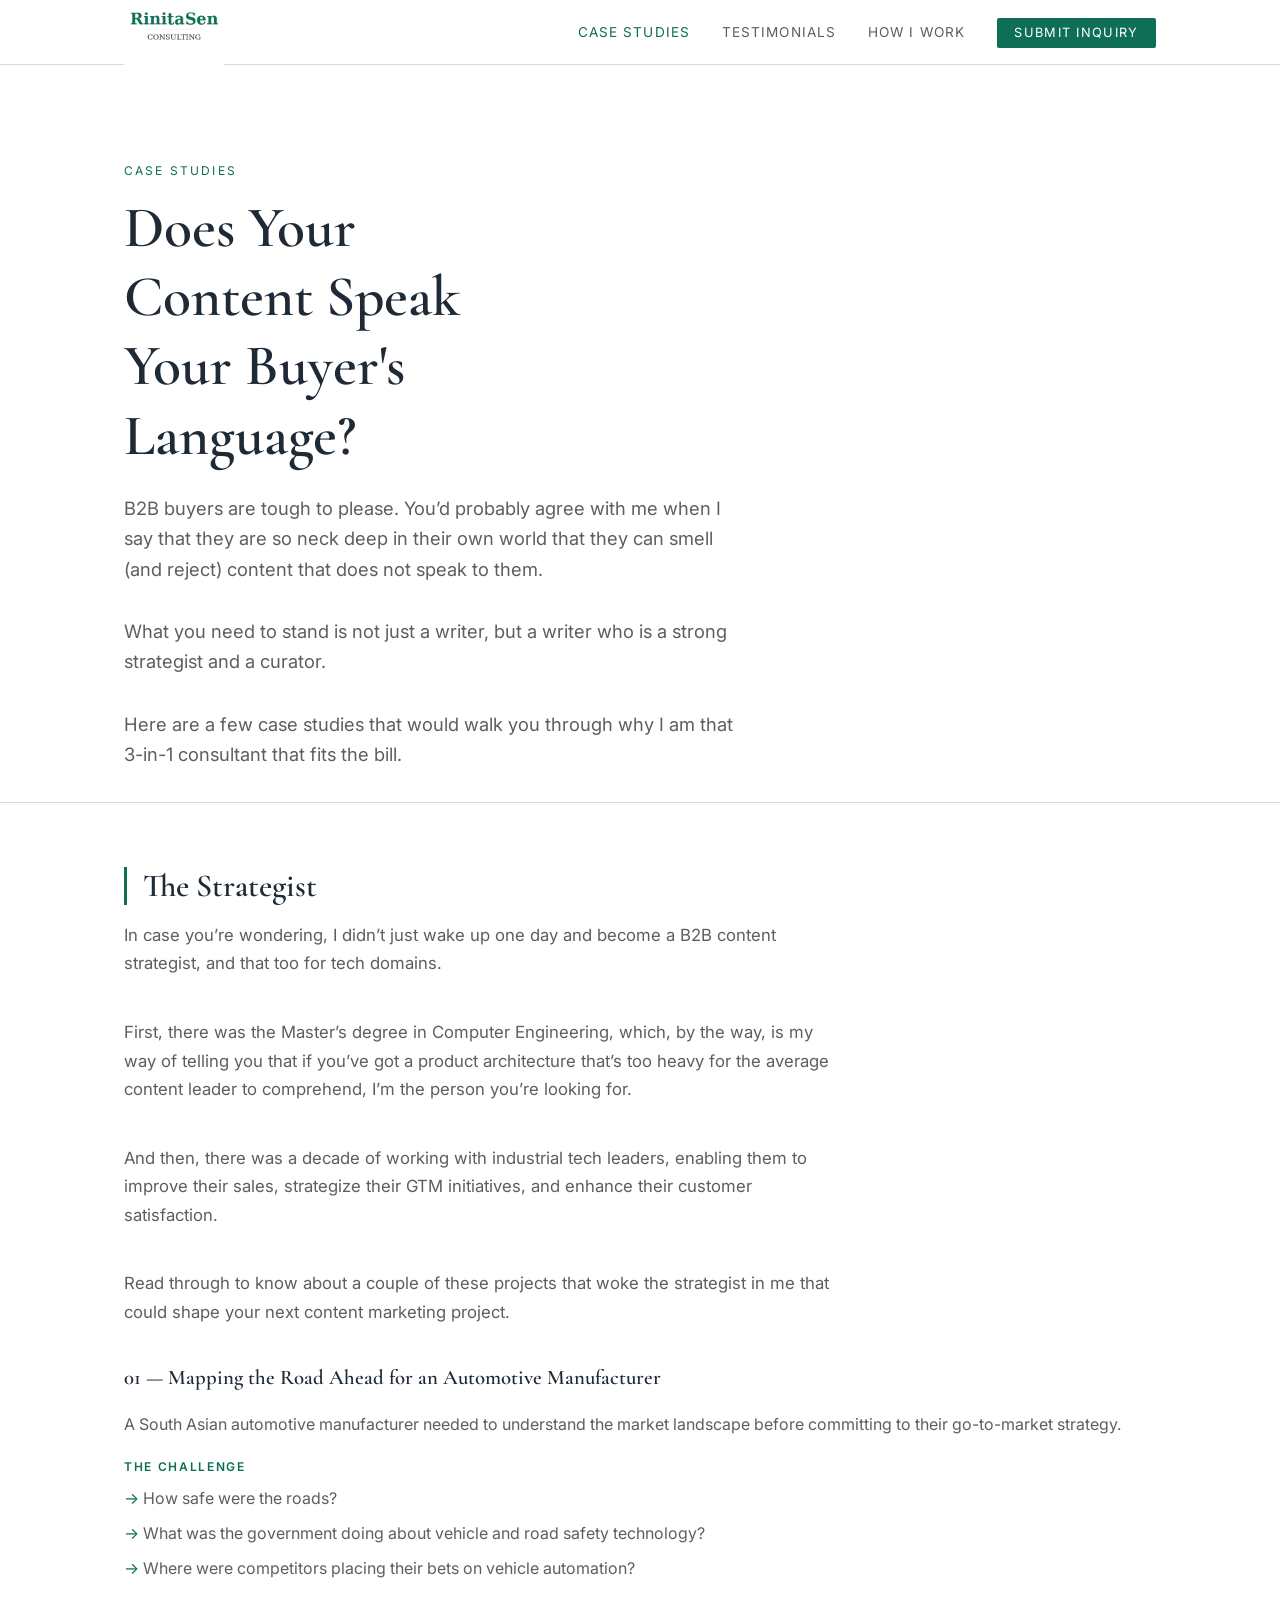
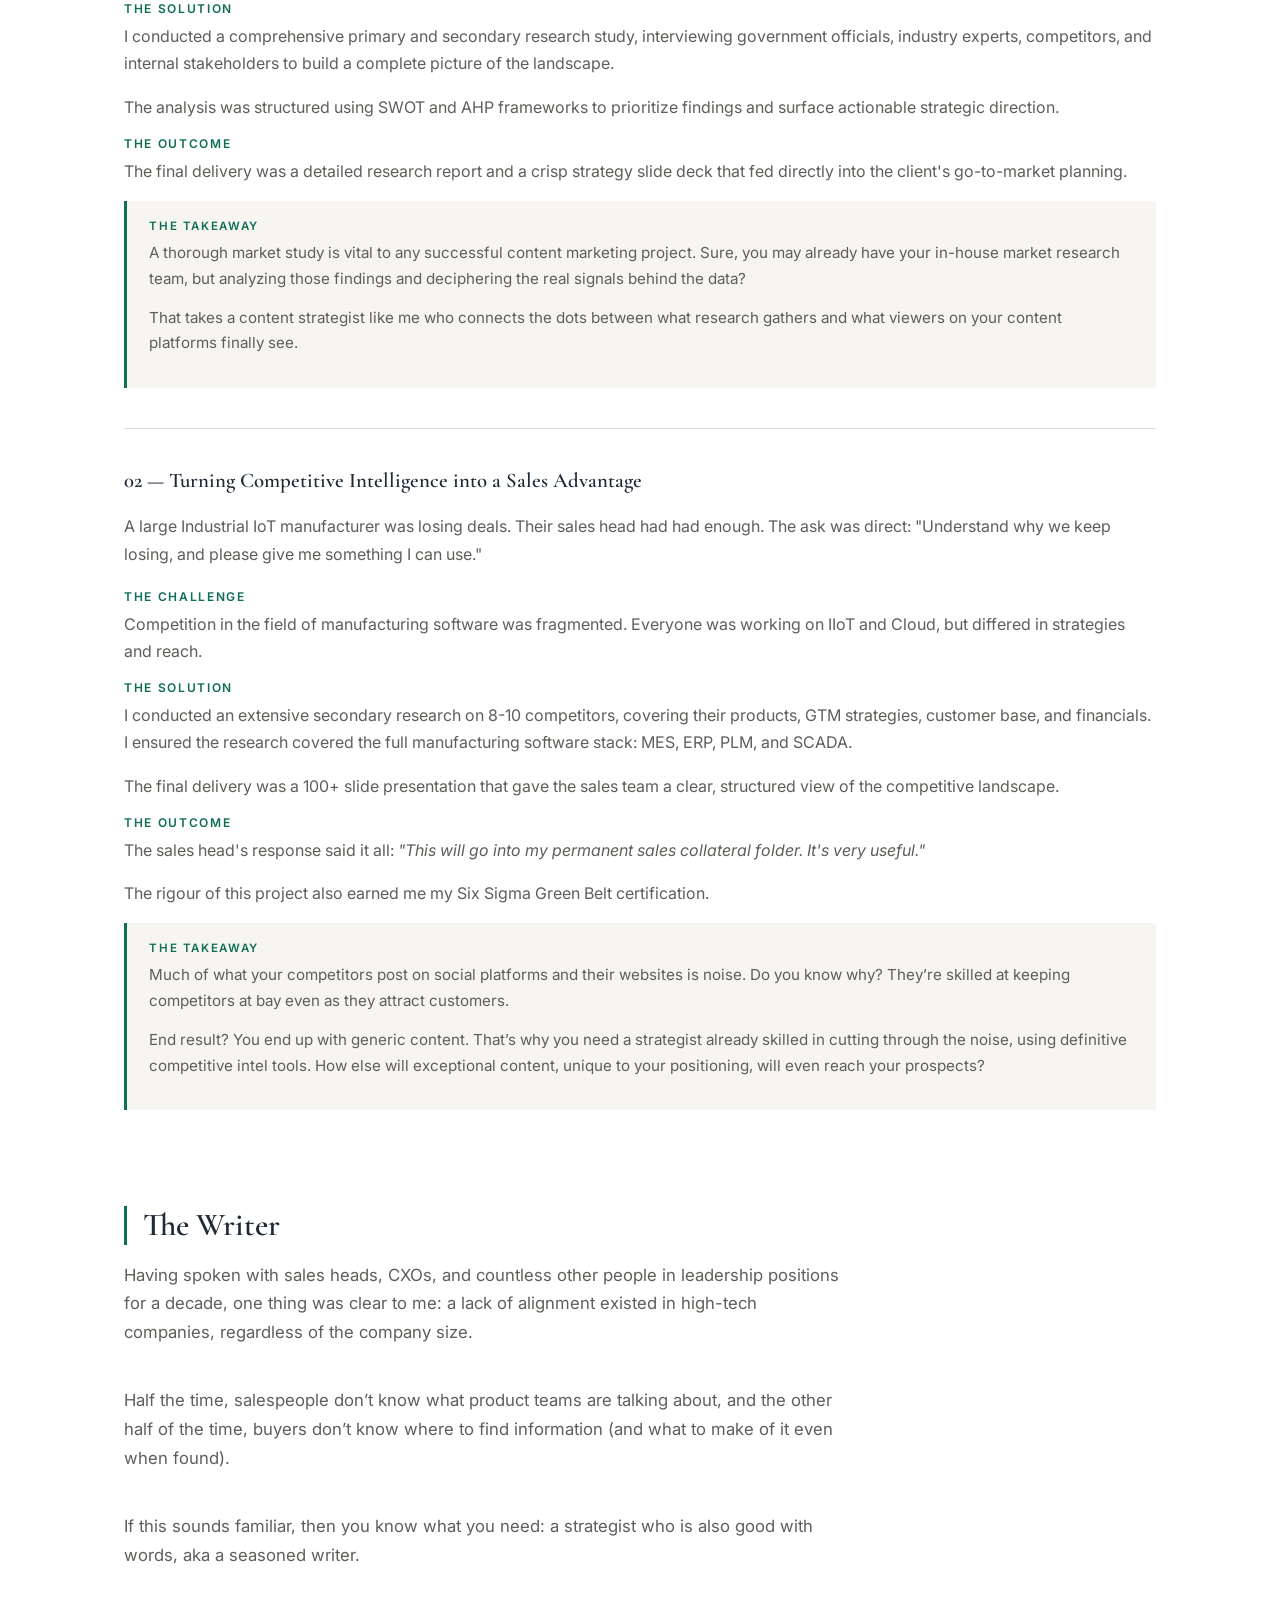
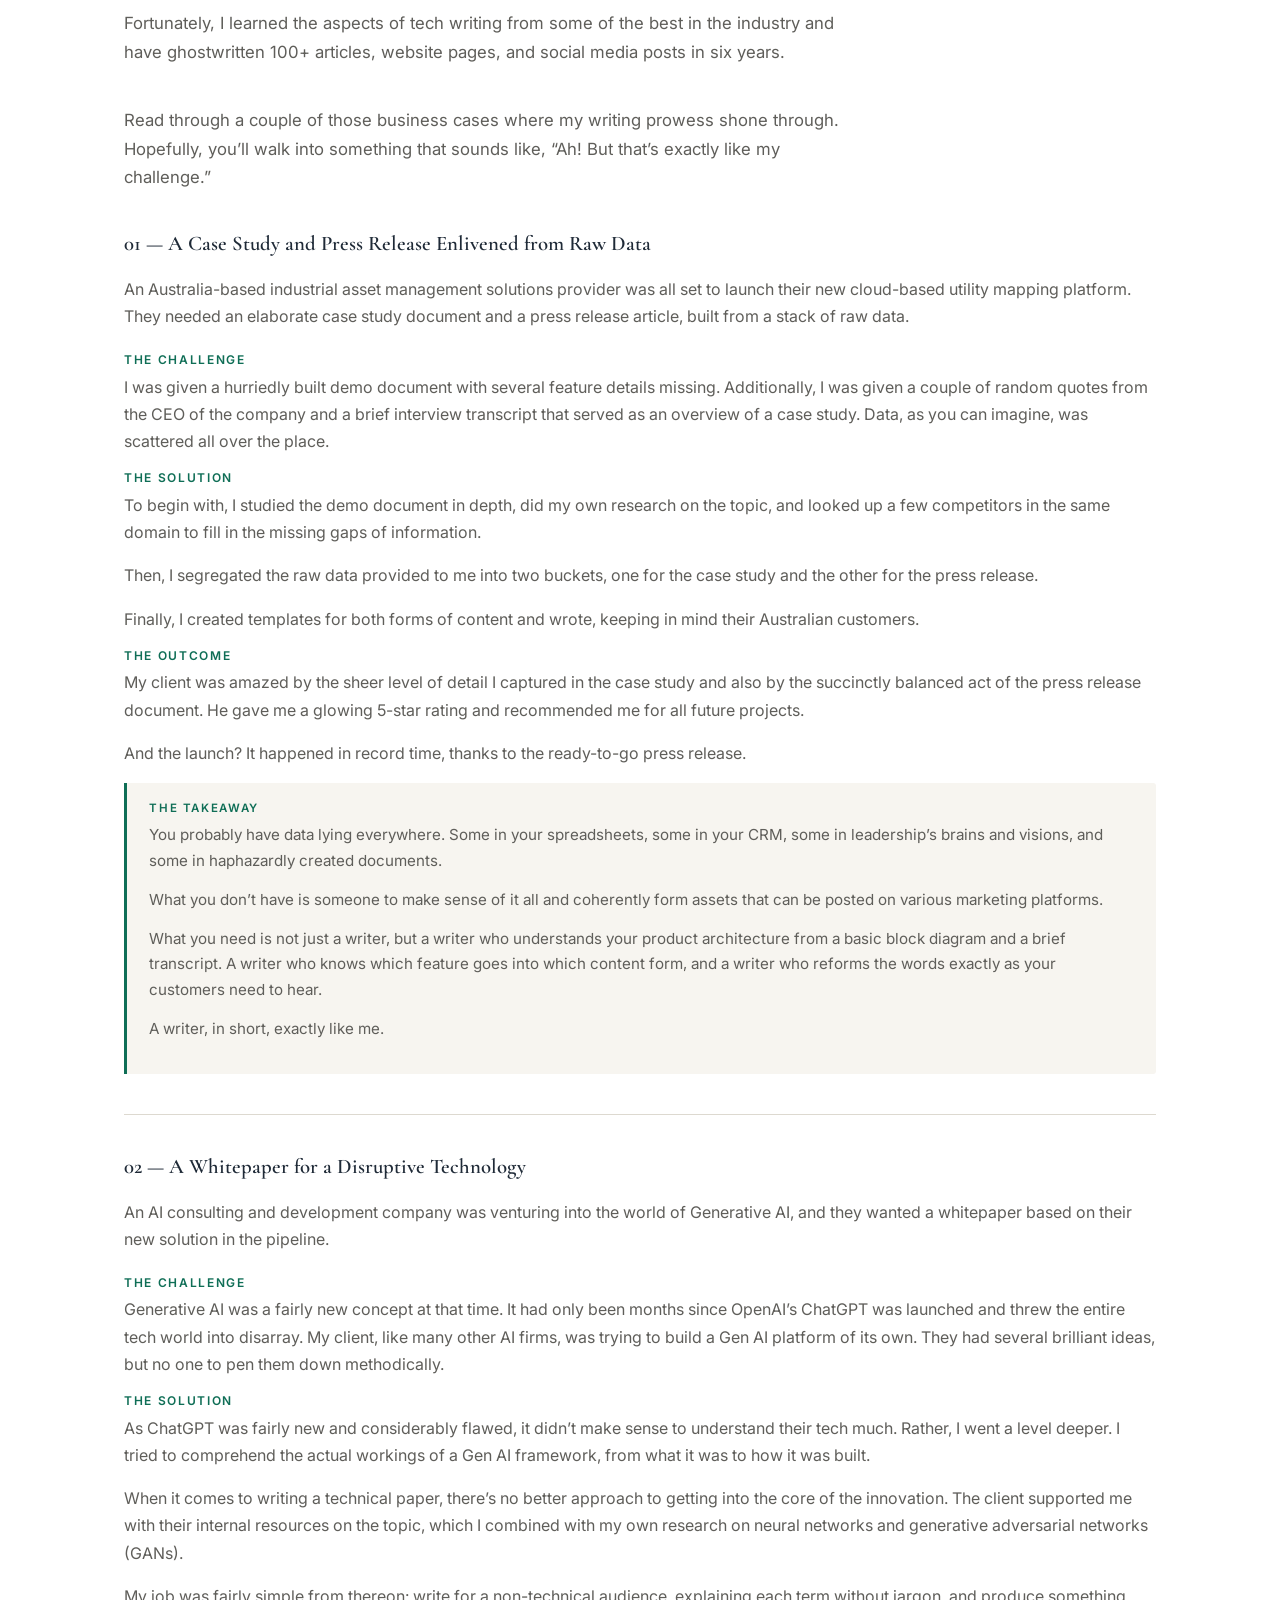
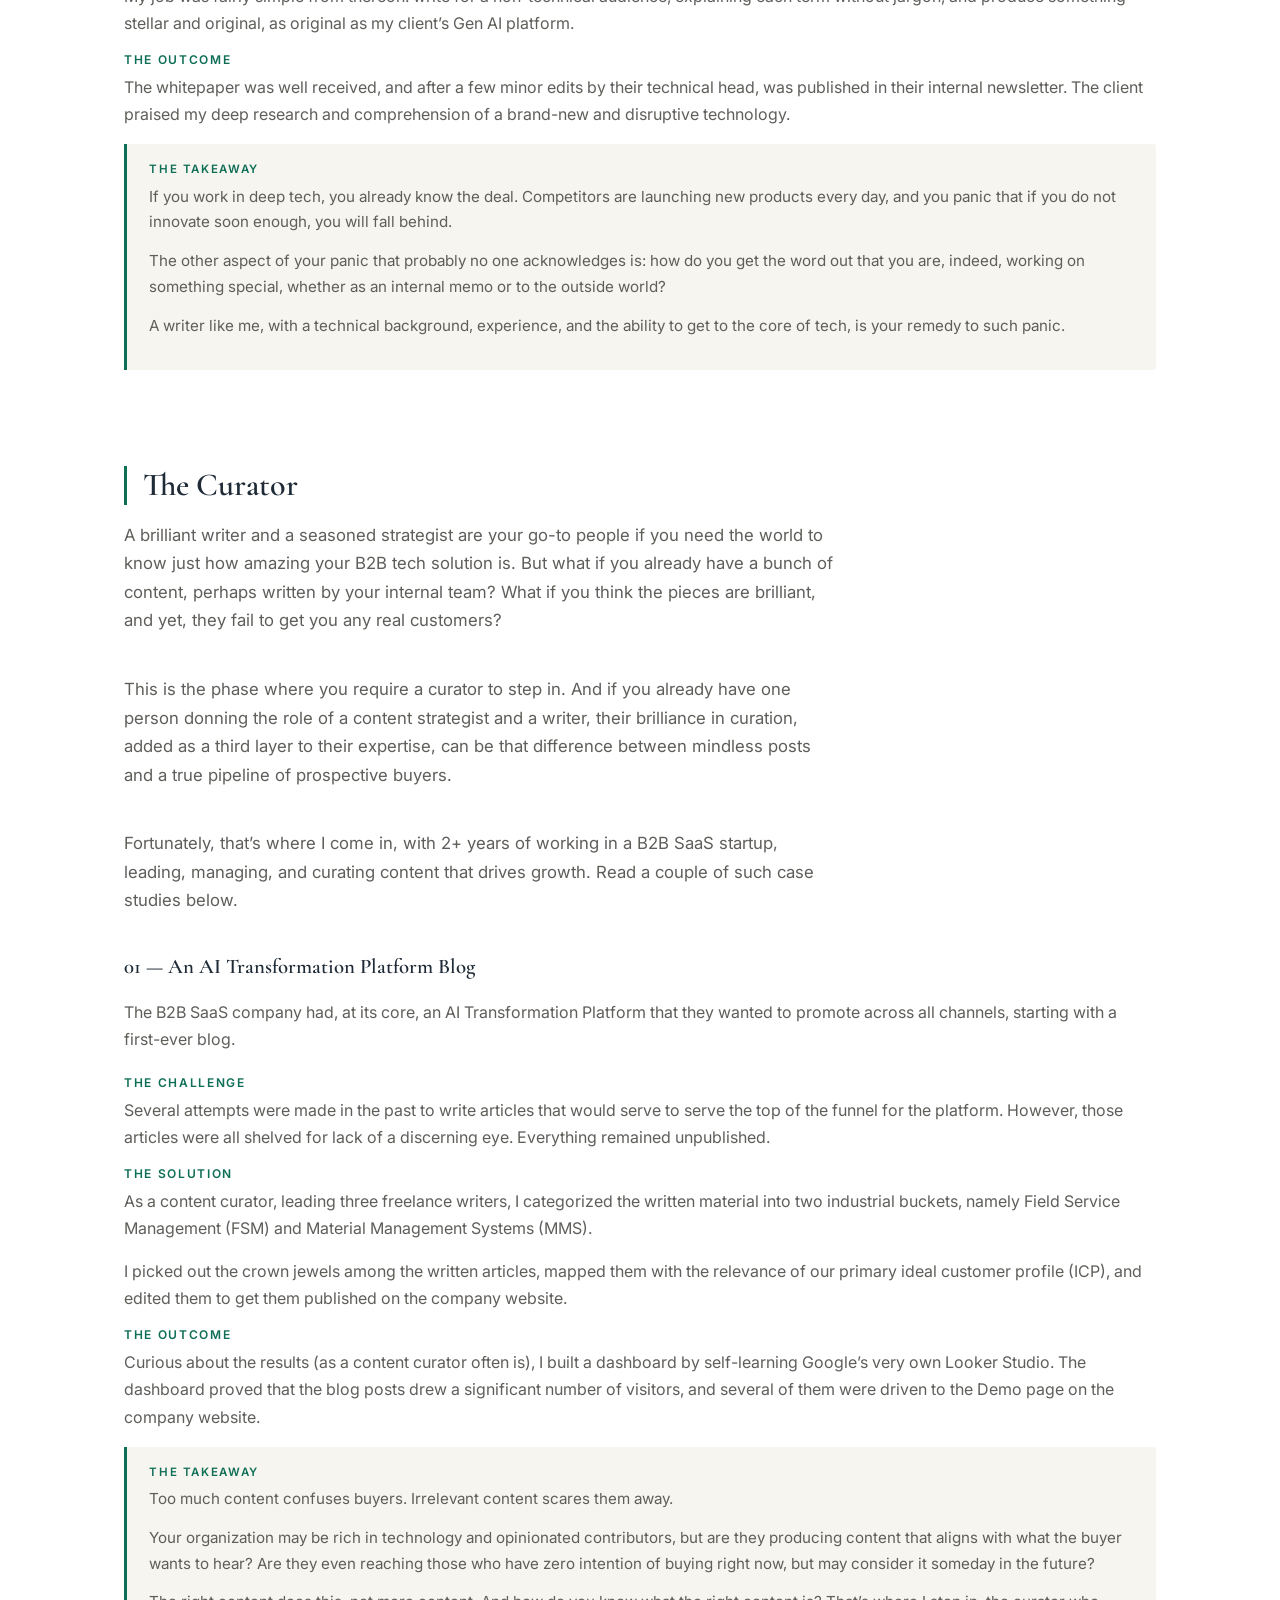
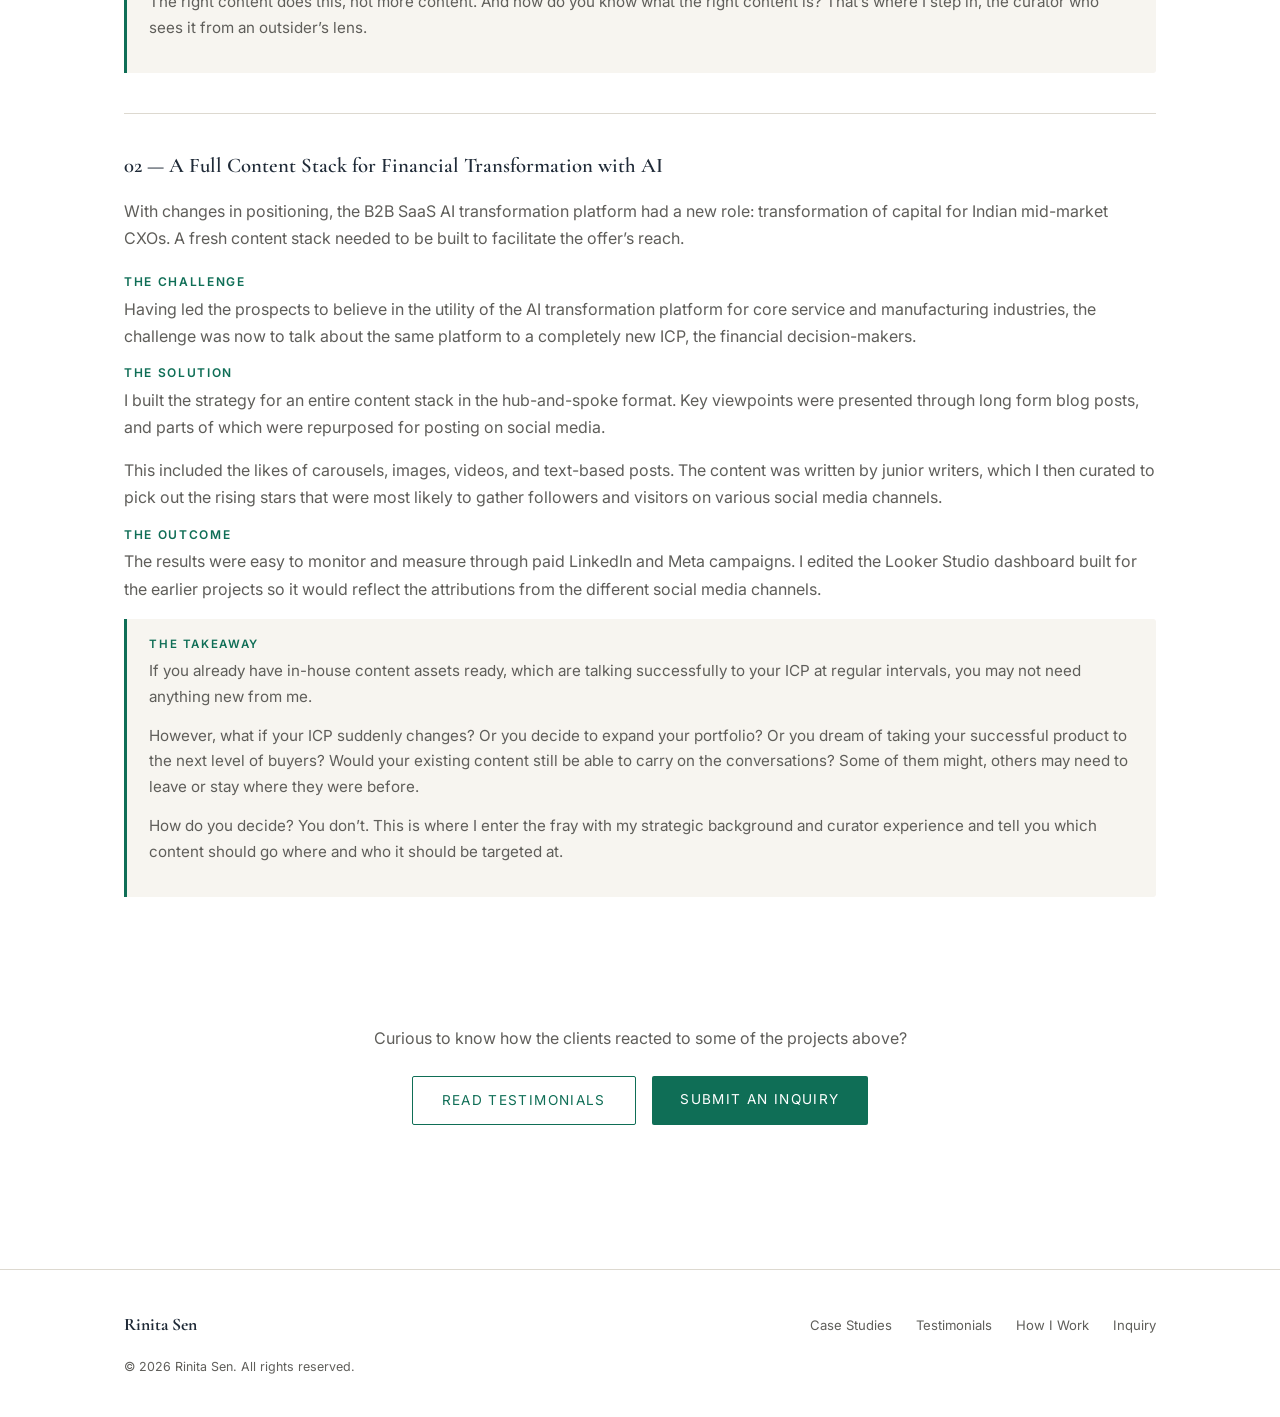
==== case-studies.html @ 7dad09b0 "Add files via upload" ====
<!DOCTYPE html>
<html lang="en">
<head>
  <meta charset="UTF-8" />
  <meta name="viewport" content="width=device-width, initial-scale=1.0" />
  <title>Case Studies — Rinita Sen</title>
  <meta name="description" content="Case studies in B2B content strategy, competitive intelligence, technical writing, and content curation for enterprise technology companies." />
  <link rel="preconnect" href="https://fonts.googleapis.com" />
  <link rel="preconnect" href="https://fonts.gstatic.com" crossorigin />
  <link href="https://fonts.googleapis.com/css2?family=Cormorant+Garamond:wght@400;600;700&family=Inter:wght@400;500;600&display=swap" rel="stylesheet" />
  <link rel="stylesheet" href="style.css" />
  <link rel="icon" type="image/x-icon" href="favicon.ico">
</head>
<body>

<nav>
  <div class="nav-inner">
    <a href="index.html" class="nav-logo"><img src="rs_logo.png" alt="RinitaSen Consulting" style="height:100px;" /></a>
    <button class="nav-toggle" aria-label="Menu" onclick="document.querySelector('.nav-links').classList.toggle('open')">
      <span></span><span></span><span></span>
    </button>
    <ul class="nav-links">
      <li><a href="case-studies.html" class="active">Case Studies</a></li>
      <li><a href="testimonials.html">Testimonials</a></li>
      <li><a href="how-i-work.html">How I Work</a></li>
      <li><a href="inquiry.html" class="nav-cta">Submit Inquiry</a></li>
    </ul>
  </div>
</nav>

<main>
  <section class="hero" style="padding-bottom:2rem;">
    <div class="wrap">
      <span class="section-label">Case Studies</span>
      <h1>Does Your Content Speak Your Buyer's Language?</h1>
      <p class="hero-sub">B2B buyers are tough to please. You’d probably agree with me when I say that they are so neck deep in their own world that they can smell (and reject) content that does not speak to them.</p>

<p class="hero-sub">What you need to stand is not just a writer, but a writer who is a strong strategist and a curator.</p>

<p class="hero-sub">Here are a few case studies that would walk you through why I am that 3-in-1 consultant that fits the bill.</p>
    </div>
  </section>

  <section>
    <div class="wrap">

      <!-- THE STRATEGIST -->
      <div class="cs-section">
        <h2>The Strategist</h2>
        <p class="cs-intro">In case you’re wondering, I didn’t just wake up one day and become a B2B content strategist, and that too for tech domains.</p>

<p class="cs-intro">First, there was the Master’s degree in Computer Engineering, which, by the way, is my way of telling you that if you’ve got a product architecture that’s too heavy for the average content leader to comprehend, I’m the person you’re looking for.</p>

<p class="cs-intro">And then, there was a decade of working with industrial tech leaders, enabling them to improve their sales, strategize their GTM initiatives, and enhance their customer satisfaction.</p>

<p class="cs-intro">Read through to know about a couple of these projects that woke the strategist in me that could shape your next content marketing project.</p>

        <div class="cs-item">
          <h3>01 — Mapping the Road Ahead for an Automotive Manufacturer</h3>
          <p style="color:var(--mid); margin-bottom:1.4rem;">A South Asian automotive manufacturer needed to understand the market landscape before committing to their go-to-market strategy.</p>

          <div class="cs-block">
            <h4>The Challenge</h4>
            <ul>
              <li>How safe were the roads?</li>
              <li>What was the government doing about vehicle and road safety technology?</li>
              <li>Where were competitors placing their bets on vehicle automation?</li>
            </ul>
          </div>
          <div class="cs-block">
            <h4>The Solution</h4>
            <p>I conducted a comprehensive primary and secondary research study, interviewing government officials, industry experts, competitors, and internal stakeholders to build a complete picture of the landscape.</p> <p>The analysis was structured using SWOT and AHP frameworks to prioritize findings and surface actionable strategic direction.</p>
          </div>
          <div class="cs-block">
            <h4>The Outcome</h4>
            <p>The final delivery was a detailed research report and a crisp strategy slide deck that fed directly into the client's go-to-market planning.</p>
          </div>
          <div class="takeaway">
            <h4>The Takeaway</h4>
            <p>A thorough market study is vital to any successful content marketing project. Sure, you may already have your in-house market research team, but analyzing those findings and deciphering the real signals behind the data?</p>

<p>That takes a content strategist like me who connects the dots between what research gathers and what viewers on your content platforms finally see.</p>
          </div>
        </div>

        <div class="cs-item">
          <h3>02 — Turning Competitive Intelligence into a Sales Advantage</h3>
          <p style="color:var(--mid); margin-bottom:1.4rem;">A large Industrial IoT manufacturer was losing deals. Their sales head had had enough. The ask was direct: "Understand why we keep losing, and please give me something I can use."</p>

          <div class="cs-block">
            <h4>The Challenge</h4>
            <p>Competition in the field of manufacturing software was fragmented. Everyone was working on IIoT and Cloud, but differed in strategies and reach.</p>
          </div>
          <div class="cs-block">
            <h4>The Solution</h4>
            <p>I conducted an extensive secondary research on 8-10 competitors, covering their products, GTM strategies, customer base, and financials. I ensured the research covered the full manufacturing software stack: MES, ERP, PLM, and SCADA.</p>

<p>The final delivery was a 100+ slide presentation that gave the sales team a clear, structured view of the competitive landscape.</p>
          </div>
          <div class="cs-block">
            <h4>The Outcome</h4>
            <p>The sales head's response said it all: <em>"This will go into my permanent sales collateral folder. It's very useful."</em></p> <p>The rigour of this project also earned me my Six Sigma Green Belt certification.</p>
          </div>
          <div class="takeaway">
            <h4>The Takeaway</h4>
            <p>Much of what your competitors post on social platforms and their websites is noise. Do you know why? They’re skilled at keeping competitors at bay even as they attract customers.</p>

<p>End result? You end up with generic content. That’s why you need a strategist already skilled in cutting through the noise, using definitive competitive intel tools. How else will exceptional content, unique to your positioning, will even reach your prospects?</p>
          </div>
        </div>
      </div>

      <!-- THE WRITER -->
      <div class="cs-section">
        <h2>The Writer</h2>
        <p class="cs-intro">Having spoken with sales heads, CXOs, and countless other people in leadership positions for a decade, one thing was clear to me: a lack of alignment existed in high-tech companies, regardless of the company size.</p>

<p class="cs-intro">Half the time, salespeople don’t know what product teams are talking about, and the other half of the time, buyers don’t know where to find information (and what to make of it even when found).</p>

<p class="cs-intro">If this sounds familiar, then you know what you need: a strategist who is also good with words, aka a seasoned writer.</p>

<p class="cs-intro">Fortunately, I learned the aspects of tech writing from some of the best in the industry and have ghostwritten 100+ articles, website pages, and social media posts in six years.</p>

<p class="cs-intro">Read through a couple of those business cases where my writing prowess shone through. Hopefully, you’ll walk into something that sounds like, “Ah! But that’s exactly like my challenge.”</p>

        <div class="cs-item">
          <h3>01 — A Case Study and Press Release Enlivened from Raw Data</h3>
          <p style="color:var(--mid); margin-bottom:1.4rem;">An Australia-based industrial asset management solutions provider was all set to launch their new cloud-based utility mapping platform. They needed an elaborate case study document and a press release article, built from a stack of raw data.</p>

          <div class="cs-block">
            <h4>The Challenge</h4>
            <p>I was given a hurriedly built demo document with several feature details missing. Additionally, I was given a couple of random quotes from the CEO of the company and a brief interview transcript that served as an overview of a case study. Data, as you can imagine, was scattered all over the place.</p>
          </div>
          <div class="cs-block">
            <h4>The Solution</h4>
            <p>To begin with, I studied the demo document in depth, did my own research on the topic, and looked up a few competitors in the same domain to fill in the missing gaps of information.</p>

<p>Then, I segregated the raw data provided to me into two buckets, one for the case study and the other for the press release.</p>

<p>Finally, I created templates for both forms of content and wrote, keeping in mind their Australian customers.</p>
          </div>
          <div class="cs-block">
            <h4>The Outcome</h4>
            <p>My client was amazed by the sheer level of detail I captured in the case study and also by the succinctly balanced act of the press release document. He gave me a glowing 5-star rating and recommended me for all future projects.</p>

<p>And the launch? It happened in record time, thanks to the ready-to-go press release.</p>
          </div>
          <div class="takeaway">
            <h4>The Takeaway</h4>
            <p>You probably have data lying everywhere. Some in your spreadsheets, some in your CRM, some in leadership’s brains and visions, and some in haphazardly created documents.</p>

<p>What you don’t have is someone to make sense of it all and coherently form assets that can be posted on various marketing platforms.</p>

<p>What you need is not just a writer, but a writer who understands your product architecture from a basic block diagram and a brief transcript. A writer who knows which feature goes into which content form, and a writer who reforms the words exactly as your customers need to hear.</p>

<p>A writer, in short, exactly like me.</p>
          </div>
        </div>

        <div class="cs-item">
          <h3>02 — A Whitepaper for a Disruptive Technology</h3>
          <p style="color:var(--mid); margin-bottom:1.4rem;">An AI consulting and development company was venturing into the world of Generative AI, and they wanted a whitepaper based on their new solution in the pipeline.</p>

          <div class="cs-block">
            <h4>The Challenge</h4>
            <p>Generative AI was a fairly new concept at that time. It had only been months since OpenAI’s ChatGPT was launched and threw the entire tech world into disarray. My client, like many other AI firms, was trying to build a Gen AI platform of its own. They had several brilliant ideas, but no one to pen them down methodically.</p>
          </div>
          <div class="cs-block">
            <h4>The Solution</h4>
            <p>As ChatGPT was fairly new and considerably flawed, it didn’t make sense to understand their tech much. Rather, I went a level deeper. I tried to comprehend the actual workings of a Gen AI framework, from what it was to how it was built.</p>

<p>When it comes to writing a technical paper, there’s no better approach to getting into the core of the innovation. The client supported me with their internal resources on the topic, which I combined with my own research on neural networks and generative adversarial networks (GANs).</p>

<p>My job was fairly simple from thereon: write for a non-technical audience, explaining each term without jargon, and produce something stellar and original, as original as my client’s Gen AI platform.</p>
          </div>
          <div class="cs-block">
            <h4>The Outcome</h4>
            <p>The whitepaper was well received, and after a few minor edits by their technical head, was published in their internal newsletter. The client praised my deep research and comprehension of a brand-new and disruptive technology.</p>
          </div>
          <div class="takeaway">
            <h4>The Takeaway</h4>
            <p>If you work in deep tech, you already know the deal. Competitors are launching new products every day, and you panic that if you do not innovate soon enough, you will fall behind.</p>

<p>The other aspect of your panic that probably no one acknowledges is: how do you get the word out that you are, indeed, working on something special, whether as an internal memo or to the outside world?</p>

<p>A writer like me, with a technical background, experience, and the ability to get to the core of tech, is your remedy to such panic.</p>
          </div>
        </div>
      </div>

      <!-- THE CURATOR -->
      <div class="cs-section">
        <h2>The Curator</h2>
        <p class="cs-intro">A brilliant writer and a seasoned strategist are your go-to people if you need the world to know just how amazing your B2B tech solution is. But what if you already have a bunch of content, perhaps written by your internal team? What if you think the pieces are brilliant, and yet, they fail to get you any real customers?</p>

<p class="cs-intro">This is the phase where you require a curator to step in. And if you already have one person donning the role of a content strategist and a writer, their brilliance in curation, added as a third layer to their expertise, can be that difference between mindless posts and a true pipeline of prospective buyers.</p>

<p class="cs-intro">Fortunately, that’s where I come in, with 2+ years of working in a B2B SaaS startup, leading, managing, and curating content that drives growth. Read a couple of such case studies below.</p>

        <div class="cs-item">
          <h3>01 — An AI Transformation Platform Blog</h3>
          <p style="color:var(--mid); margin-bottom:1.4rem;">The B2B SaaS company had, at its core, an AI Transformation Platform that they wanted to promote across all channels, starting with a first-ever blog.</p>
 
<div class="cs-block">
            <h4>The Challenge</h4>
            <p>Several attempts were made in the past to write articles that would serve to serve the top of the funnel for the platform. However, those articles were all shelved for lack of a discerning eye. Everything remained unpublished.</p>
          </div>
          
	  <div class="cs-block">
            <h4>The Solution</h4>
            <p>As a content curator, leading three freelance writers, I categorized the written material into two industrial buckets, namely Field Service Management (FSM) and Material Management Systems (MMS).</p>

<p>I picked out the crown jewels among the written articles, mapped them with the relevance of our primary ideal customer profile (ICP), and edited them to get them published on the company website.</p>
          </div>
          <div class="cs-block">
            <h4>The Outcome</h4>
            <p>Curious about the results (as a content curator often is), I built a dashboard by self-learning Google’s very own Looker Studio. The dashboard proved that the blog posts drew a significant number of visitors, and several of them were driven to the Demo page on the company website.</p>
          </div>
          <div class="takeaway">
            <h4>The Takeaway</h4>
            <p>Too much content confuses buyers. Irrelevant content scares them away.</p>

<p>Your organization may be rich in technology and opinionated contributors, but are they producing content that aligns with what the buyer wants to hear? Are they even reaching those who have zero intention of buying right now, but may consider it someday in the future?</p>

<p>The right content does this, not more content. And how do you know what the right content is? That’s where I step in, the curator who sees it from an outsider’s lens.</p>
          </div>
        </div>

        <div class="cs-item">
          <h3>02 — A Full Content Stack for Financial Transformation with AI</h3>
          <p style="color:var(--mid); margin-bottom:1.4rem;">With changes in positioning, the B2B SaaS AI transformation platform had a new role: transformation of capital for Indian mid-market CXOs. A fresh content stack needed to be built to facilitate the offer’s reach.</p>

        <div class="cs-block">
            <h4>The Challenge</h4>
            <p>Having led the prospects to believe in the utility of the AI transformation platform for core service and manufacturing industries, the challenge was now to talk about the same platform to a completely new ICP, the financial decision-makers.</p>
          </div> 
	 <div class="cs-block">
            <h4>The Solution</h4>
            <p>I built the strategy for an entire content stack in the hub-and-spoke format. Key viewpoints were presented through long form blog posts, and parts of which were repurposed for posting on social media.</p>

<p>This included the likes of carousels, images, videos, and text-based posts. The content was written by junior writers, which I then curated to pick out the rising stars that were most likely to gather followers and visitors on various social media channels.</p>
          </div>
          <div class="cs-block">
            <h4>The Outcome</h4>
            <p>The results were easy to monitor and measure through paid LinkedIn and Meta campaigns. I edited the Looker Studio dashboard built for the earlier projects so it would reflect the attributions from the different social media channels.</p>
          </div>
          <div class="takeaway">
            <h4>The Takeaway</h4>
            <p>If you already have in-house content assets ready, which are talking successfully to your ICP at regular intervals, you may not need anything new from me.</p>

<p>However, what if your ICP suddenly changes? Or you decide to expand your portfolio? Or you dream of taking your successful product to the next level of buyers? Would your existing content still be able to carry on the conversations? Some of them might, others may need to leave or stay where they were before.</p>

<p>How do you decide? You don’t. This is where I enter the fray with my strategic background and curator experience and tell you which content should go where and who it should be targeted at.</p>
          </div>
        </div>
      </div>

      <!-- CTA -->
      <div style="text-align:center; padding: 2rem 0 1rem;">
        <p style="margin-bottom:1.5rem;">Curious to know how the clients reacted to some of the projects above?</p>
        <div style="display:flex; gap:1rem; justify-content:center; flex-wrap:wrap;">
          <a href="testimonials.html" class="btn btn-outline">Read Testimonials</a>
          <a href="inquiry.html" class="btn btn-primary">Submit an Inquiry</a>
        </div>
      </div>

    </div>
  </section>
</main>

<footer>
  <div class="footer-inner">
    <span class="footer-name">Rinita Sen</span>
    <div class="footer-links">
      <a href="case-studies.html">Case Studies</a>
      <a href="testimonials.html">Testimonials</a>
      <a href="how-i-work.html">How I Work</a>
      <a href="inquiry.html">Inquiry</a>
    </div>
    <p class="footer-copy">© 2026 Rinita Sen. All rights reserved.</p>
  </div>
</footer>

</body>
</html>
---- style.css ----
/* ── TOKENS ─────────────────────────────────────────────── */
:root {
  --ink:      #1F2A37;
  --mid:      #5F5E5A;
  --rule:     #DDD9D0;
  --paper:    #F7F5F0;
  --white:    #FFFFFF;
  --teal:     #0F6E56;
  --teal-lt:  #E6F2EF;
  --accent:   #0F6E56;

  --display:  'Cormorant Garamond', Georgia, serif;
  --body:     'Inter', system-ui, sans-serif;

  --max:      1080px;
  --gap:      clamp(2rem, 5vw, 4rem);
}

/* ── RESET ──────────────────────────────────────────────── */
*, *::before, *::after { box-sizing: border-box; margin: 0; padding: 0; }
html { scroll-behavior: smooth; }
body {
  font-family: var(--body);
  font-size: 1rem;
  line-height: 1.7;
  color: var(--ink);
  background: var(--white);
  -webkit-font-smoothing: antialiased;
}
img { max-width: 100%; display: block; }
a { color: inherit; text-decoration: none; }

/* ── TYPOGRAPHY ─────────────────────────────────────────── */
h1, h2, h3, h4 {
  font-family: var(--display);
  font-weight: 600;
  line-height: 1.2;
  color: var(--ink);
}
h1 { font-size: clamp(2.4rem, 5vw, 3.6rem); }
h2 { font-size: clamp(1.8rem, 3vw, 2.4rem); margin-bottom: 1rem; }
h3 { font-size: clamp(1.3rem, 2vw, 1.7rem); margin-bottom: .6rem; }
h4 { font-size: 1.1rem; margin-bottom: .4rem; }
p  { color: var(--mid); margin-bottom: 1rem; }
p:last-child { margin-bottom: 0; }
strong { color: var(--ink); font-weight: 600; }

/* ── LAYOUT ─────────────────────────────────────────────── */
.wrap { max-width: var(--max); margin: 0 auto; padding: 0 1.5rem; }
section { padding: var(--gap) 0; }
.rule { border: none; border-top: 1px solid var(--rule); margin: var(--gap) 0; }

/* ── NAV ─────────────────────────────────────────────────── */
nav {
  position: sticky; top: 0; z-index: 100;
  background: var(--white);
  border-bottom: 1px solid var(--rule);
}
.nav-inner {
  max-width: var(--max); margin: 0 auto; padding: 0 1.5rem;
  display: flex; align-items: center; justify-content: space-between;
  height: 64px;
}
.nav-logo {
  font-family: var(--display);
  font-size: 1.35rem;
  font-weight: 700;
  color: var(--ink);
  letter-spacing: .02em;
}
.nav-logo span { color: var(--teal); }
.nav-links { display: flex; gap: 2rem; list-style: none; }
.nav-links a {
  font-size: .85rem;
  letter-spacing: .08em;
  text-transform: uppercase;
  color: var(--mid);
  transition: color .2s;
}
.nav-links a:hover,
.nav-links a.active { color: var(--teal); }
.nav-cta {
  background: var(--teal);
  color: var(--white) !important;
  padding: .45rem 1.1rem;
  border-radius: 2px;
  font-size: .8rem !important;
  letter-spacing: .1em !important;
}
.nav-cta:hover { background: #0a5240 !important; color: var(--white) !important; }

/* Mobile nav */
.nav-toggle { display: none; background: none; border: none; cursor: pointer; padding: .5rem; }
.nav-toggle span {
  display: block; width: 22px; height: 2px;
  background: var(--ink); margin: 5px 0; transition: .3s;
}

/* ── BUTTONS ─────────────────────────────────────────────── */
.btn {
  display: inline-block;
  padding: .75rem 1.8rem;
  font-family: var(--body);
  font-size: .85rem;
  letter-spacing: .1em;
  text-transform: uppercase;
  border-radius: 2px;
  transition: background .2s, color .2s;
  cursor: pointer;
  border: none;
}
.btn-primary { background: var(--teal); color: var(--white); }
.btn-primary:hover { background: #0a5240; }
.btn-outline {
  background: transparent;
  color: var(--teal);
  border: 1.5px solid var(--teal);
}
.btn-outline:hover { background: var(--teal); color: var(--white); }

/* ── ABOUT STRIP ─────────────────────────────────────────── */
.about-strip { padding: 1.8rem 0; background: var(--paper); border-top: 1px solid var(--rule); border-bottom: 1px solid var(--rule); }
.about-inner { display: flex; align-items: center; gap: 1.4rem; }
.about-photo { width: 56px; height: 56px; border-radius: 50%; object-fit: cover; object-position: top; flex-shrink: 0; }
.about-line { margin: 0; font-size: .95rem; color: var(--mid); }
.about-line strong { color: var(--ink); }
@media (max-width: 700px) { .about-inner { flex-direction: column; text-align: center; } }
.hero {
  padding: clamp(3rem, 8vw, 6rem) 0 clamp(2rem, 5vw, 4rem);
  border-bottom: 1px solid var(--rule);
}
.hero-eyebrow {
  font-size: .8rem;
  letter-spacing: .15em;
  text-transform: uppercase;
  color: var(--teal);
  margin-bottom: 1.2rem;
  font-family: var(--body);
}
.hero h1 { margin-bottom: 1.4rem; max-width: 16ch; }
.hero-sub {
  font-size: 1.15rem;
  color: var(--mid);
  max-width: 52ch;
  margin-bottom: 2rem;
  line-height: 1.65;
}
.hero-sub p { font-size: inherit; margin-bottom: 0; }
.hero-actions { display: flex; gap: 1rem; flex-wrap: wrap; }
.hero-grid { display: grid; grid-template-columns: 1fr 420px; gap: 3rem; align-items: start; }
.video-wrap { position: relative; width: 100%; padding-bottom: 56.25%; border-radius: 4px; overflow: hidden; box-shadow: 0 4px 24px rgba(0,0,0,0.10); margin-top: 4.5rem; }
.video-wrap iframe { position: absolute; top: 0; left: 0; width: 100%; height: 100%; }
@media (max-width: 800px) {
  .hero-grid { grid-template-columns: 1fr; }
  .video-wrap { margin-bottom: 1rem; }
}

/* ── SECTION LABELS ──────────────────────────────────────── */
.section-label {
  font-size: .75rem;
  letter-spacing: .18em;
  text-transform: uppercase;
  color: var(--teal);
  font-family: var(--body);
  margin-bottom: .8rem;
  display: block;
}

/* ── CARDS ───────────────────────────────────────────────── */
.card-grid {
  display: grid;
  grid-template-columns: repeat(auto-fit, minmax(280px, 1fr));
  gap: 1.5rem;
}
.card {
  border: 1px solid var(--rule);
  padding: 1.8rem;
  border-radius: 3px;
}
.card h3 { margin-bottom: .5rem; }

/* ── MATCH SECTION ───────────────────────────────────────── */
.match-grid {
  display: grid;
  grid-template-columns: 1fr 1fr;
  gap: 1.5rem;
  margin-top: 1.5rem;
}
.match-box { padding: 1.6rem; border-radius: 3px; }
.match-yes { background: var(--teal-lt); border: 1px solid #b2d8cf; }
.match-no  { background: #FEF3F2; border: 1px solid #fecdc9; }
.match-box h4 { margin-bottom: .8rem; }
.match-yes h4 { color: var(--teal); }
.match-no h4  { color: #b42318; }
.match-box ul { list-style: none; }
.match-box ul li { color: var(--mid); font-size: .95rem; padding: .3rem 0; padding-left: 1.2rem; position: relative; }
.match-box ul li::before { content: '—'; position: absolute; left: 0; color: var(--mid); }

/* ── CASE STUDY ──────────────────────────────────────────── */
.cs-section { margin-bottom: 3.5rem; }
.cs-section h2 {
  font-size: clamp(1.5rem, 3vw, 2rem);
  border-left: 3px solid var(--teal);
  padding-left: 1rem;
  margin-bottom: 1rem;
}
.cs-intro { font-size: 1.05rem; color: var(--mid); max-width: 65ch; margin-bottom: 2.5rem; }
.cs-item { margin-bottom: 2.5rem; padding-bottom: 2.5rem; border-bottom: 1px solid var(--rule); }
.cs-item:last-child { border-bottom: none; }
.cs-item h3 {
  font-size: 1.3rem;
  margin-bottom: 1.2rem;
  color: var(--ink);
}
.cs-block { margin-bottom: 1rem; }
.cs-block h4 {
  font-family: var(--body);
  font-size: .75rem;
  letter-spacing: .14em;
  text-transform: uppercase;
  color: var(--teal);
  margin-bottom: .4rem;
}
.cs-block p { color: var(--mid); }
.cs-block ul { list-style: none; padding: 0; }
.cs-block ul li { color: var(--mid); padding: .25rem 0 .25rem 1.2rem; position: relative; }
.cs-block ul li::before { content: '→'; position: absolute; left: 0; color: var(--teal); }
.takeaway {
  background: var(--paper);
  border-left: 3px solid var(--teal);
  padding: 1.2rem 1.4rem;
  margin-top: 1rem;
  border-radius: 0 3px 3px 0;
}
.takeaway h4 {
  font-family: var(--body);
  font-size: .72rem;
  letter-spacing: .14em;
  text-transform: uppercase;
  color: var(--teal);
  margin-bottom: .4rem;
}
.takeaway p { color: var(--mid); font-size: .95rem; margin-bottom: 0.8rem; }

/* ── TESTIMONIALS ────────────────────────────────────────── */
.testimonials-grid { display: grid; gap: 1.5rem; }
.testimonial {
  border: 1px solid var(--rule);
  padding: 1.8rem 2rem;
  border-radius: 3px;
  position: relative;
}
.testimonial::before {
  content: '\201C';
  font-family: var(--display);
  font-size: 4rem;
  color: var(--teal-lt);
  position: absolute;
  top: .5rem; left: 1.2rem;
  line-height: 1;
}
.testimonial blockquote {
  color: var(--mid);
  font-size: 1rem;
  line-height: 1.7;
  padding-top: 1.5rem;
  margin-bottom: .8rem;
  font-style: italic;
}
.testimonial cite {
  font-style: normal;
  font-size: .82rem;
  letter-spacing: .08em;
  text-transform: uppercase;
  color: var(--teal);
}

/* ── HOW I WORK ──────────────────────────────────────────── */
.process-steps { counter-reset: steps; margin: 2rem 0; }
.step {
  display: grid;
  grid-template-columns: 3rem 1fr;
  gap: 1rem;
  padding: 1.5rem 0;
  border-bottom: 1px solid var(--rule);
  align-items: start;
}
.step:last-child { border-bottom: none; }
.step-num {
  font-family: var(--display);
  font-size: 1.8rem;
  color: var(--teal);
  font-weight: 700;
  line-height: 1;
  padding-top: .1rem;
}
.step h3 { margin-bottom: .3rem; }
.step p { margin: 0; }

/* ── INQUIRY FORM ────────────────────────────────────────── */
.form-wrap { max-width: 640px; }
.form-group { margin-bottom: 1.4rem; }
.form-group label {
  display: block;
  font-size: .8rem;
  letter-spacing: .1em;
  text-transform: uppercase;
  color: var(--ink);
  margin-bottom: .4rem;
}
.form-group input,
.form-group textarea {
  width: 100%;
  padding: .75rem 1rem;
  border: 1px solid var(--rule);
  border-radius: 2px;
  font-family: var(--body);
  font-size: 1rem;
  color: var(--ink);
  background: var(--white);
  transition: border-color .2s;
  outline: none;
}
.form-group input:focus,
.form-group textarea:focus { border-color: var(--teal); }
.form-group textarea { resize: vertical; min-height: 140px; }
.form-note { font-size: .85rem; color: var(--mid); margin-top: 1rem; }

/* ── FOOTER ──────────────────────────────────────────────── */
footer {
  border-top: 1px solid var(--rule);
  padding: 2.5rem 0;
  margin-top: var(--gap);
}
.footer-inner {
  max-width: var(--max); margin: 0 auto; padding: 0 1.5rem;
  display: flex; justify-content: space-between; align-items: center;
  flex-wrap: wrap; gap: 1rem;
}
.footer-name {
  font-family: var(--display);
  font-size: 1.1rem;
  font-weight: 700;
  color: var(--ink);
}
.footer-links { display: flex; gap: 1.5rem; }
.footer-links a { font-size: .82rem; color: var(--mid); }
.footer-links a:hover { color: var(--teal); }
.footer-copy { font-size: .78rem; color: var(--mid); width: 100%; }

/* ── RESPONSIVE ──────────────────────────────────────────── */
@media (max-width: 700px) {
  .nav-links { display: none; flex-direction: column; position: absolute; top: 64px; left: 0; right: 0; background: var(--white); border-bottom: 1px solid var(--rule); padding: 1rem 1.5rem 1.5rem; gap: 1rem; }
  .nav-links.open { display: flex; }
  .nav-toggle { display: block; }
  .match-grid { grid-template-columns: 1fr; }
  .footer-inner { flex-direction: column; align-items: flex-start; }
  .step { grid-template-columns: 2.5rem 1fr; }
}
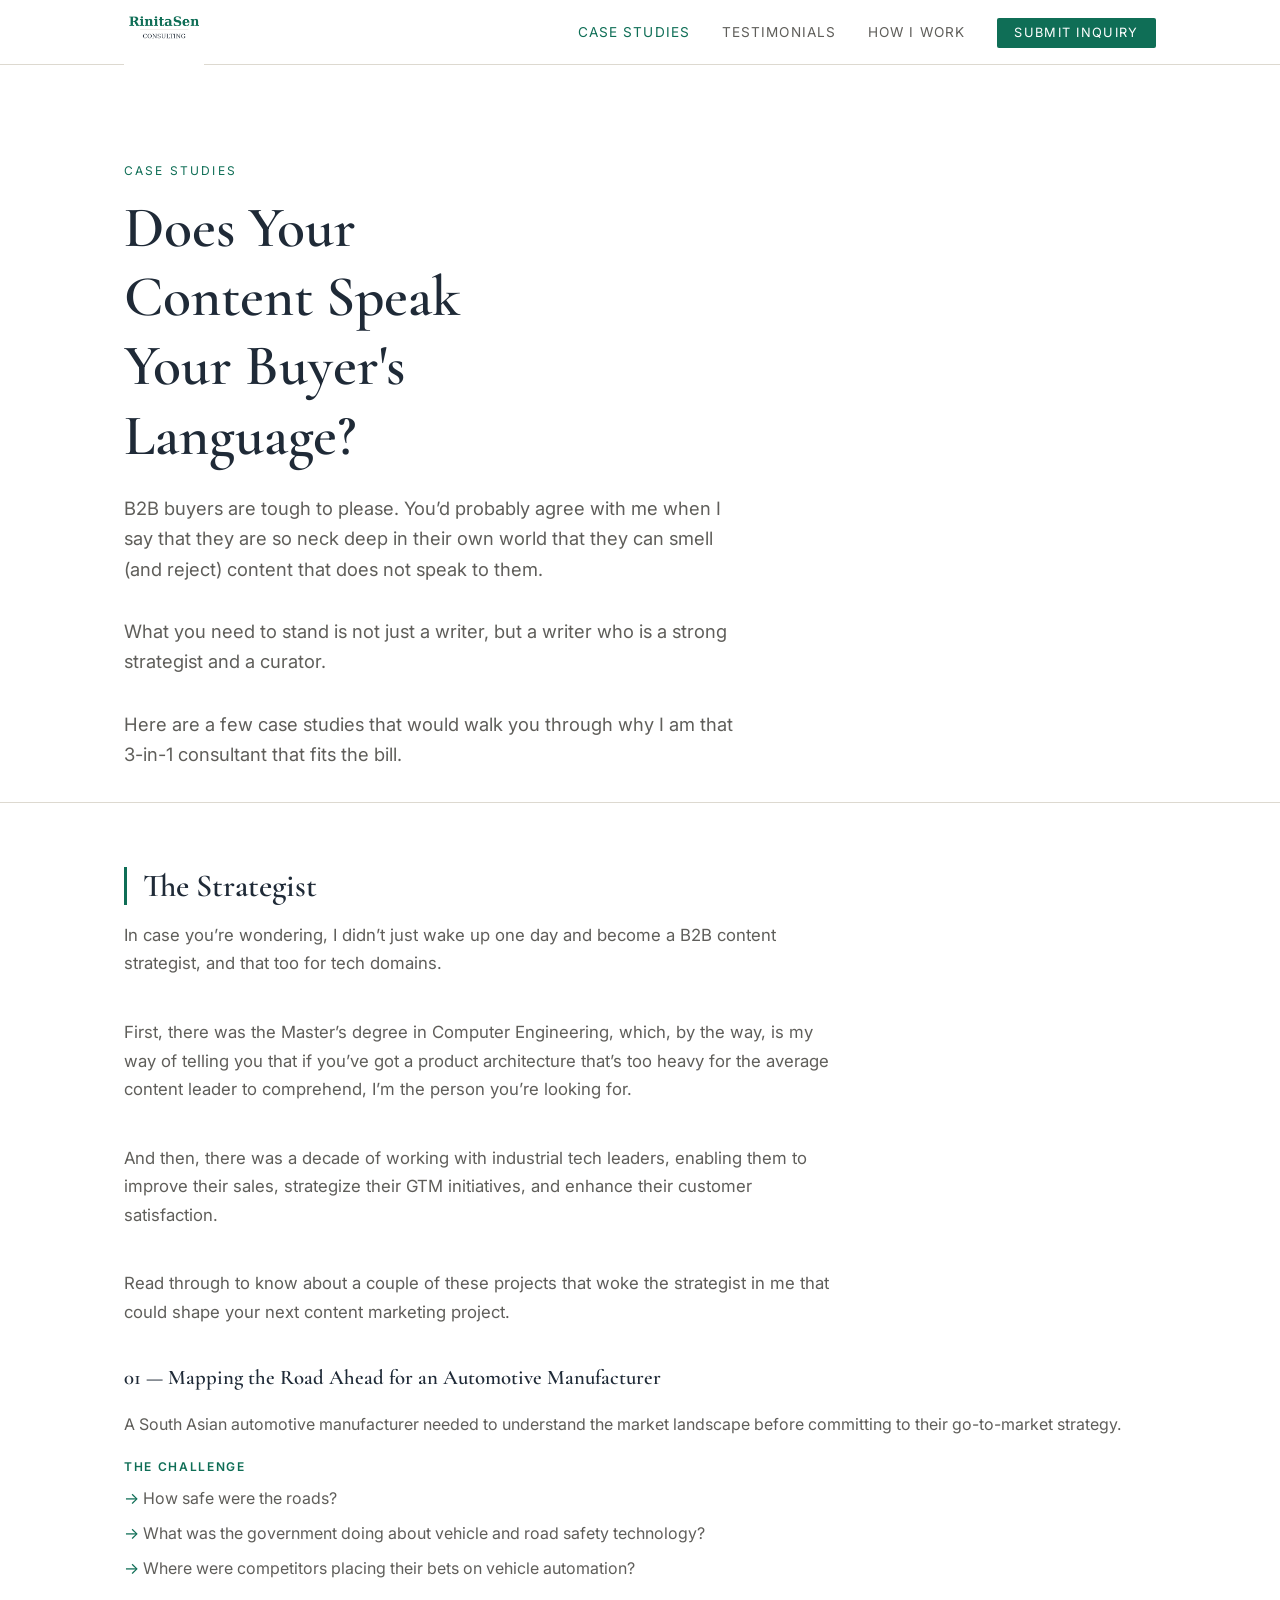
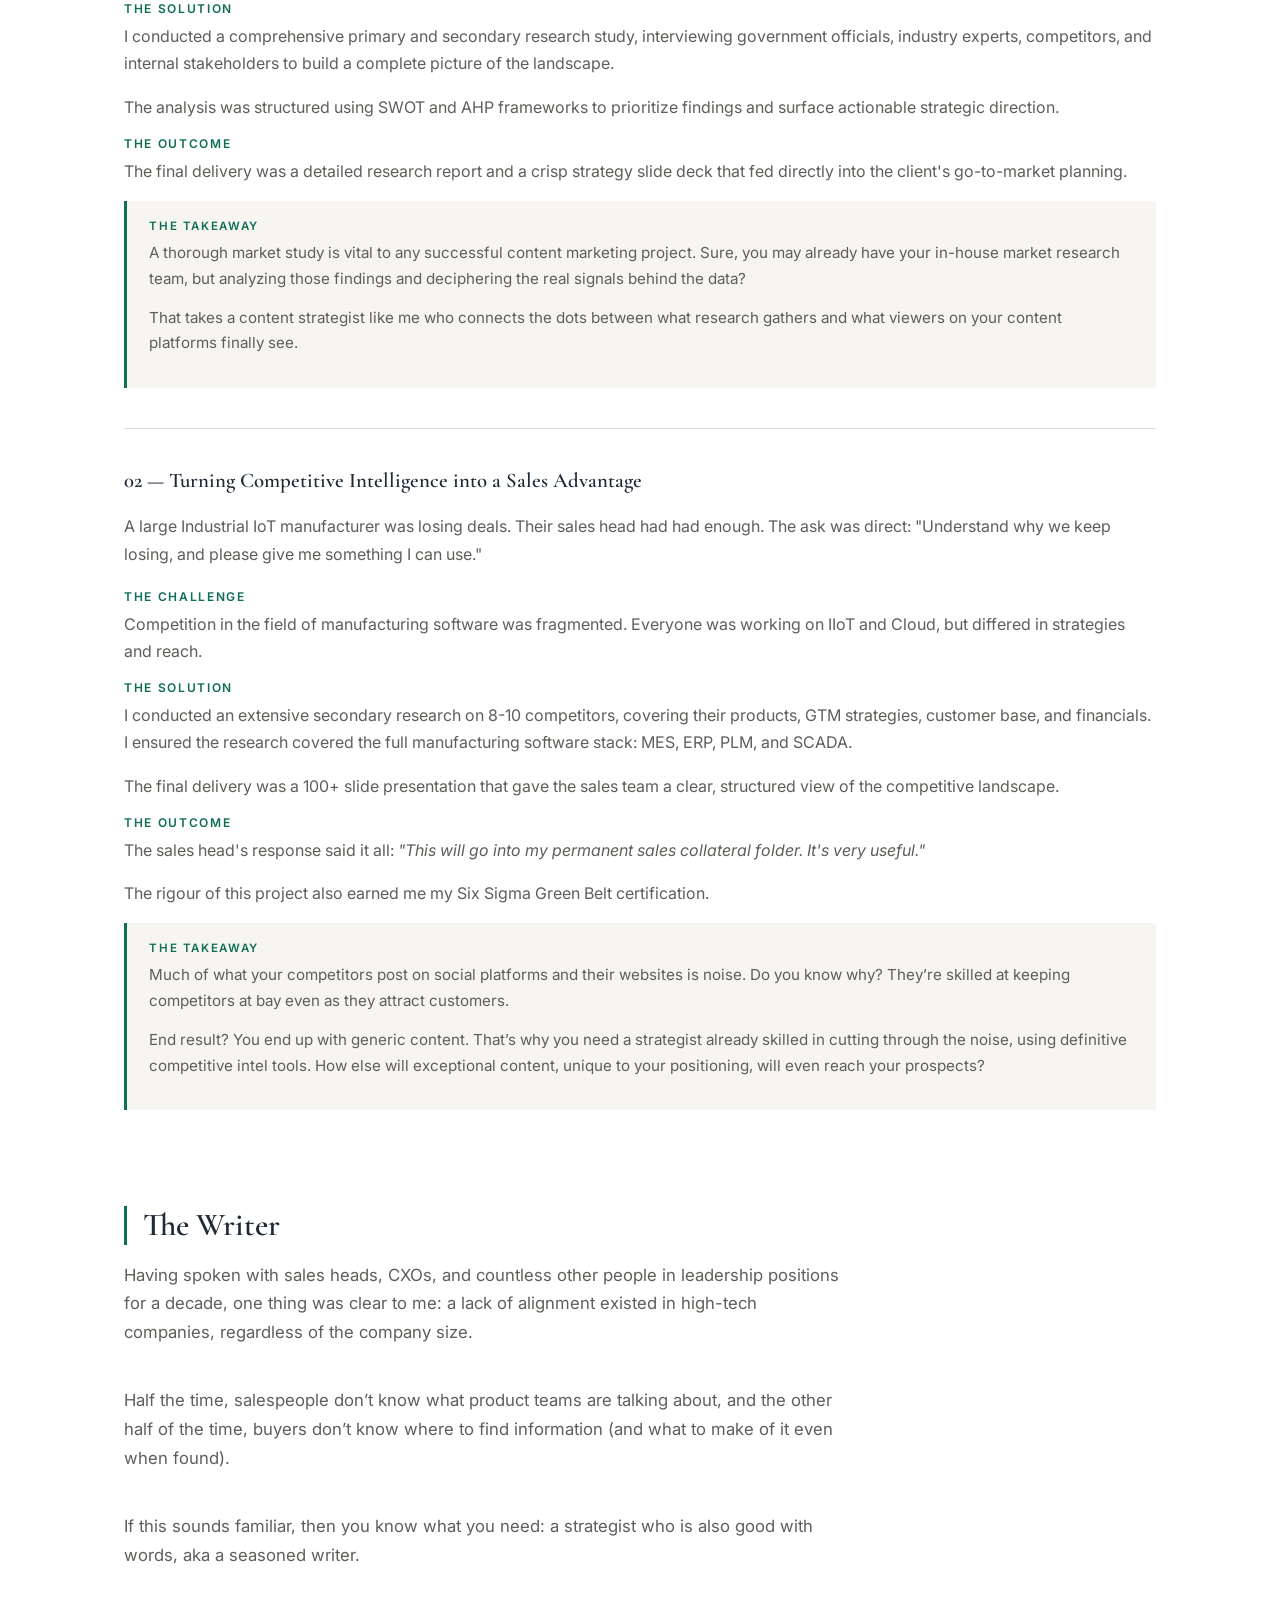
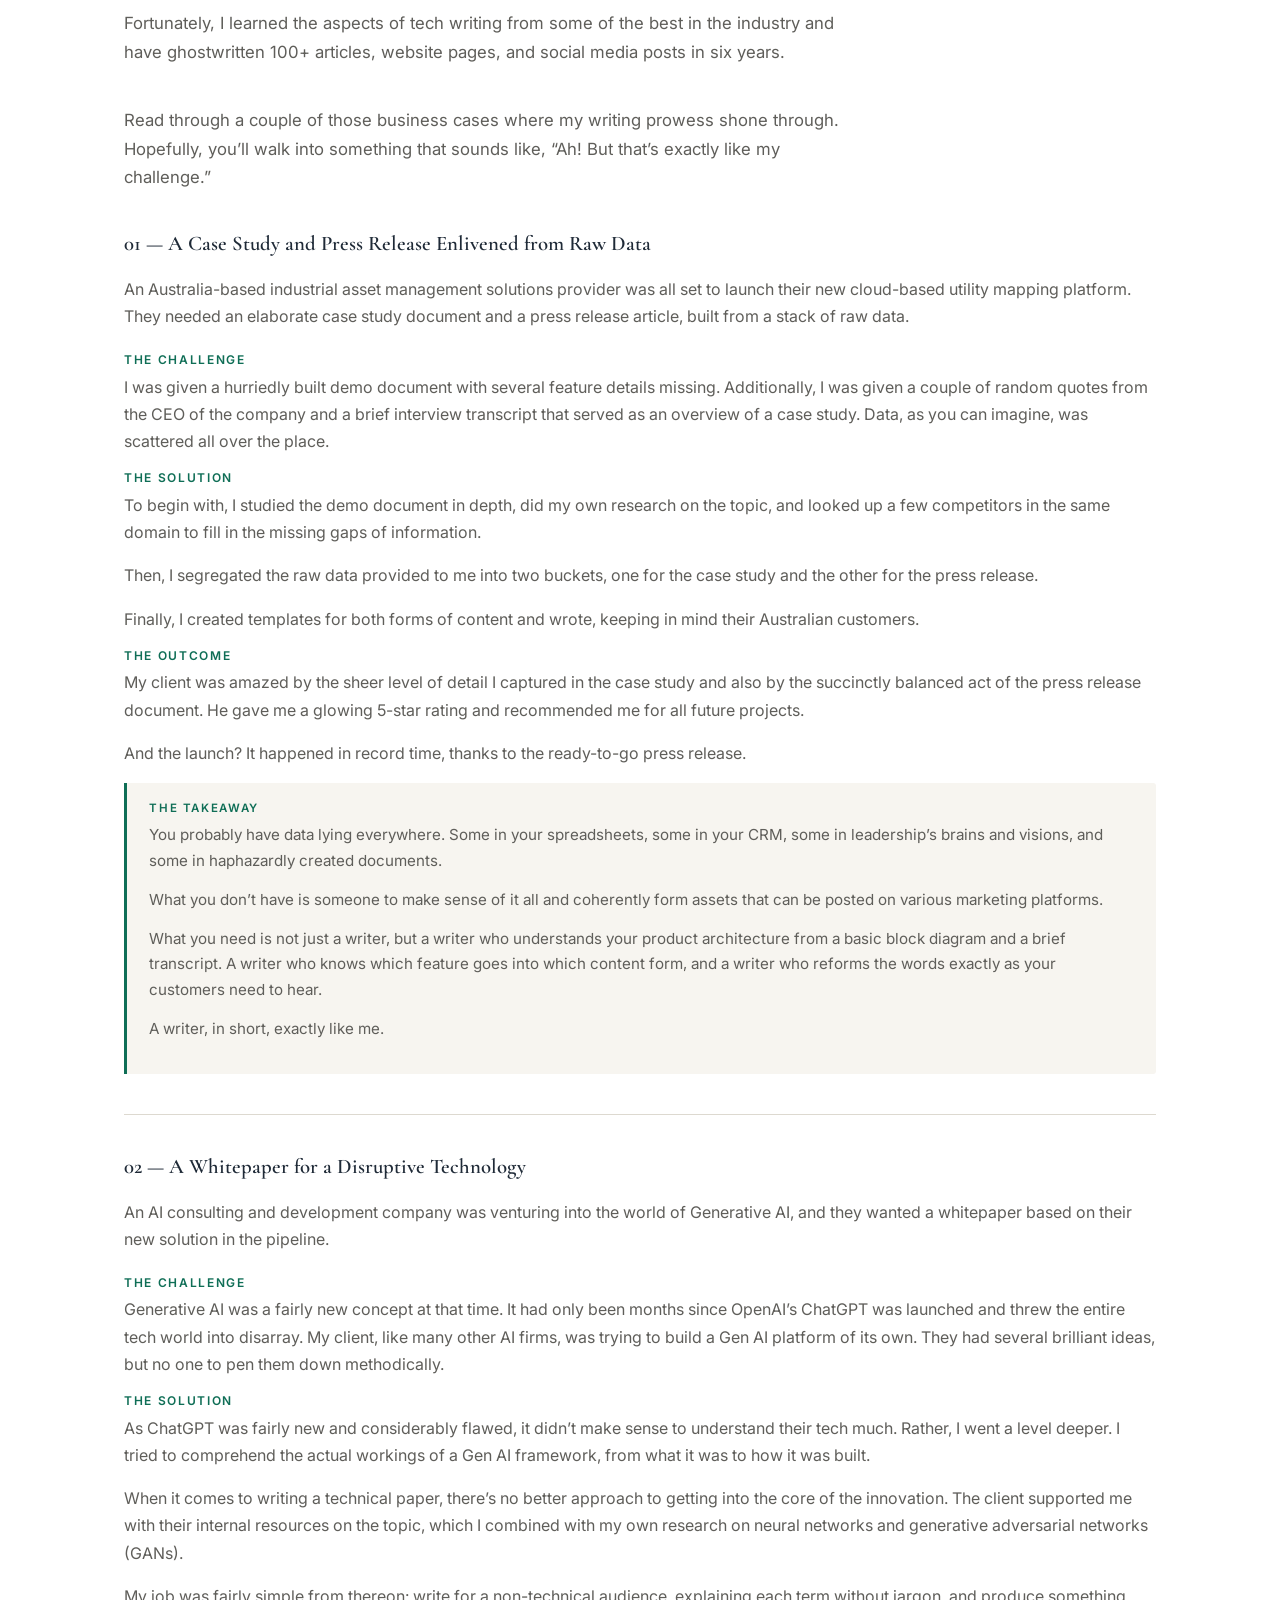
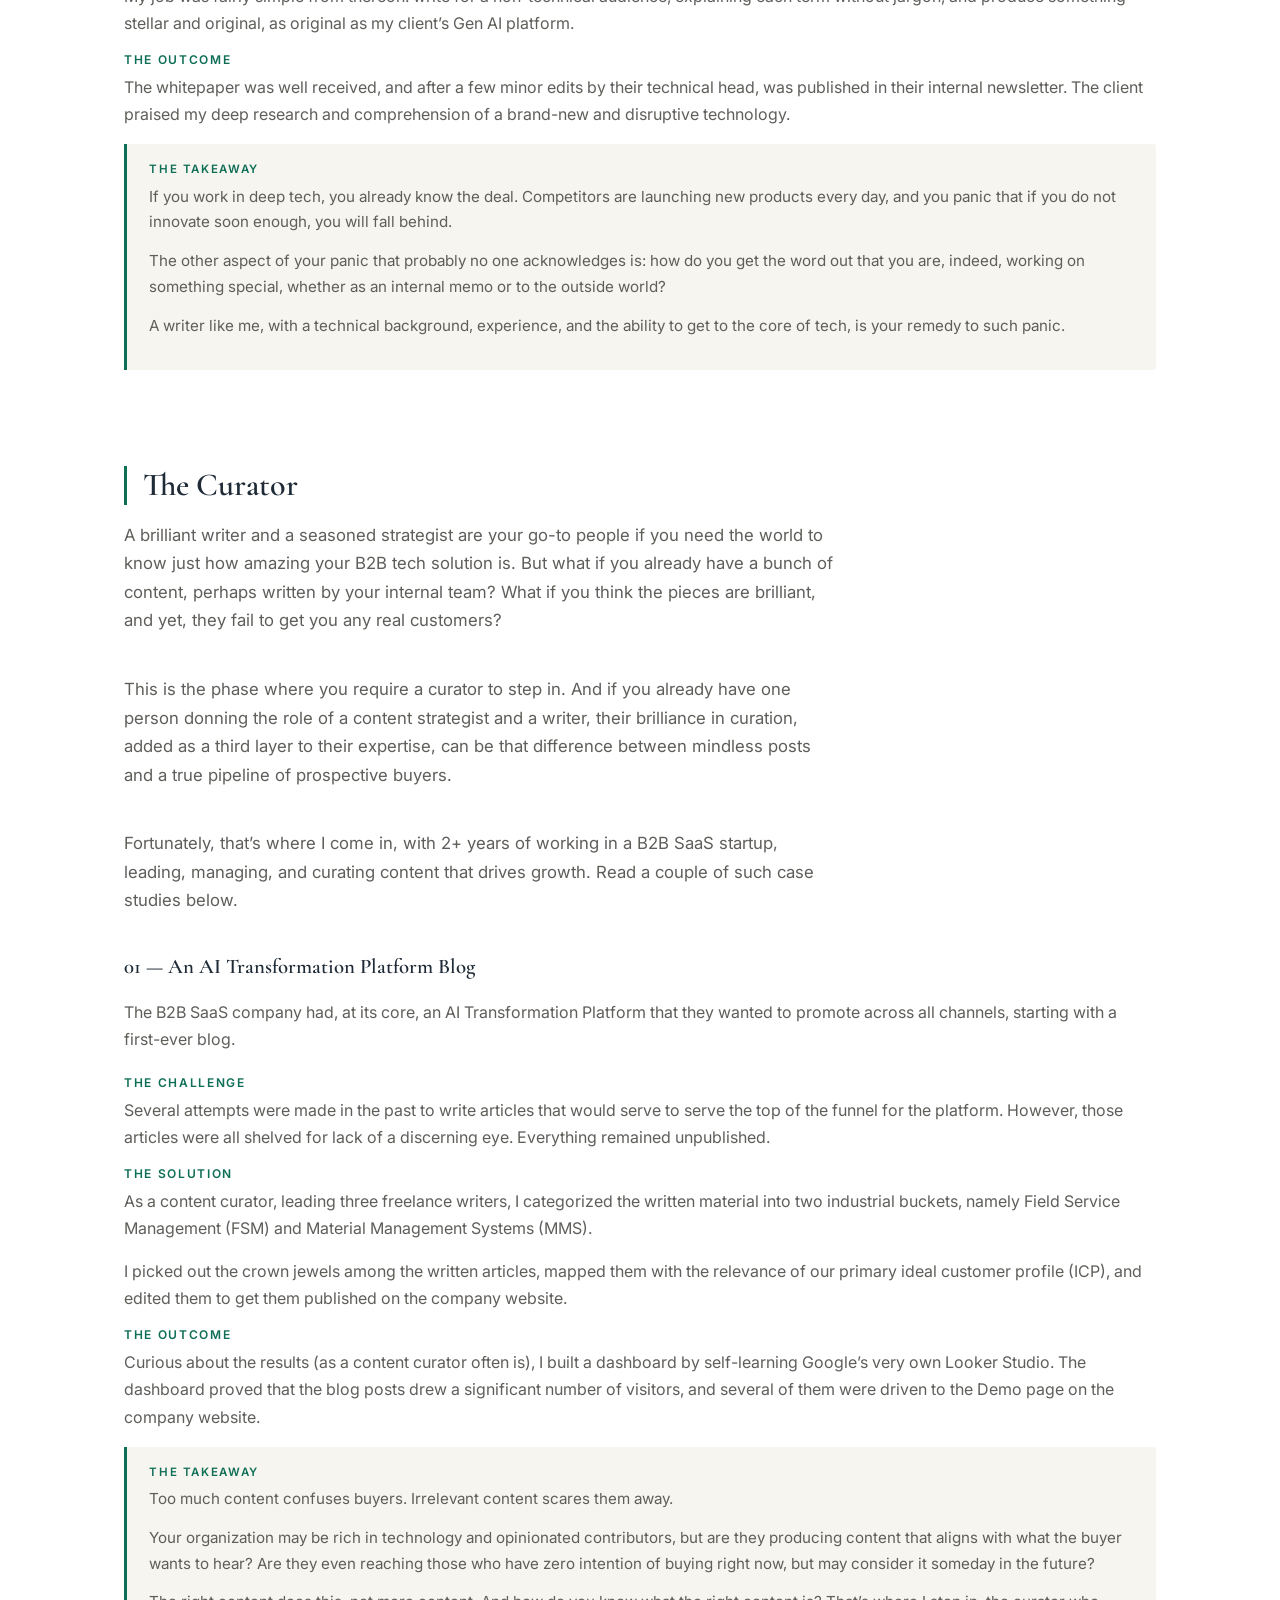
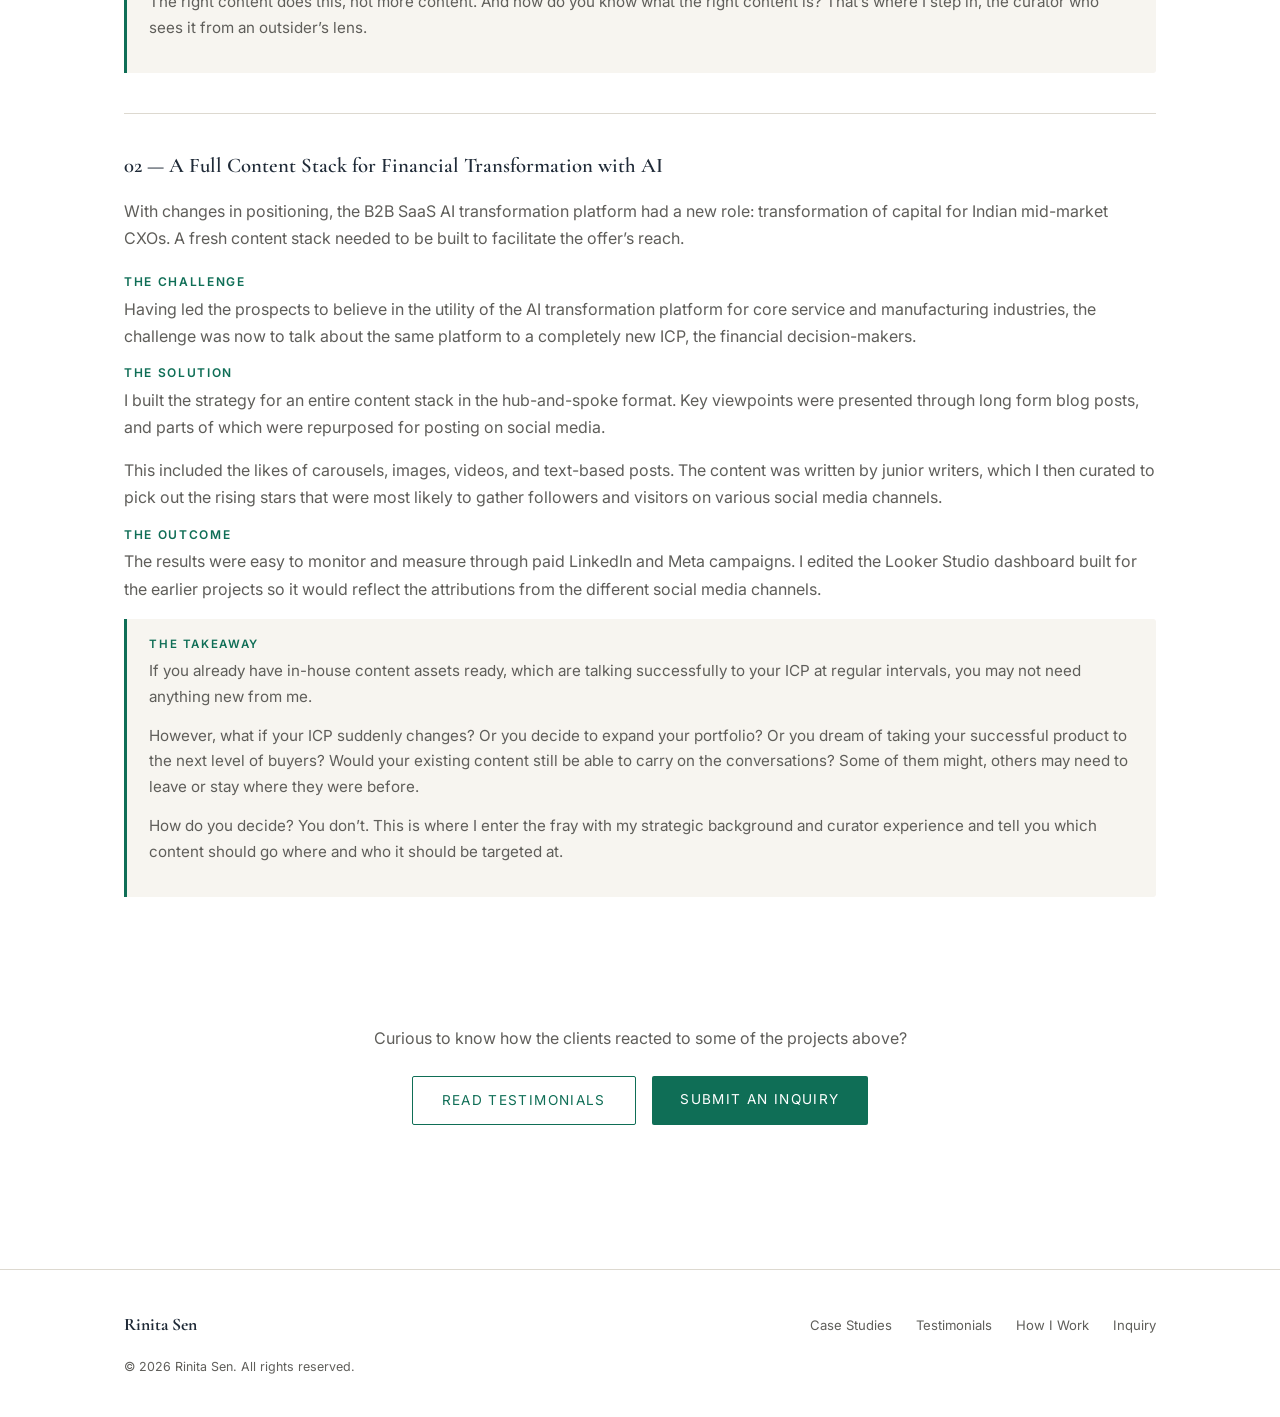
==== commit 62cea6a3: "Add files via upload" ====
--- a/case-studies.html
+++ b/case-studies.html
@@ -15,7 +15,7 @@
 
 <nav>
   <div class="nav-inner">
-    <a href="index.html" class="nav-logo"><img src="rs_logo.png" alt="RinitaSen Consulting" style="height:100px;" /></a>
+    <a href="index.html" class="nav-logo"><img src="rs_logo.png" alt="RinitaSen Consulting" style="height:80px;" /></a>
     <button class="nav-toggle" aria-label="Menu" onclick="document.querySelector('.nav-links').classList.toggle('open')">
       <span></span><span></span><span></span>
     </button>
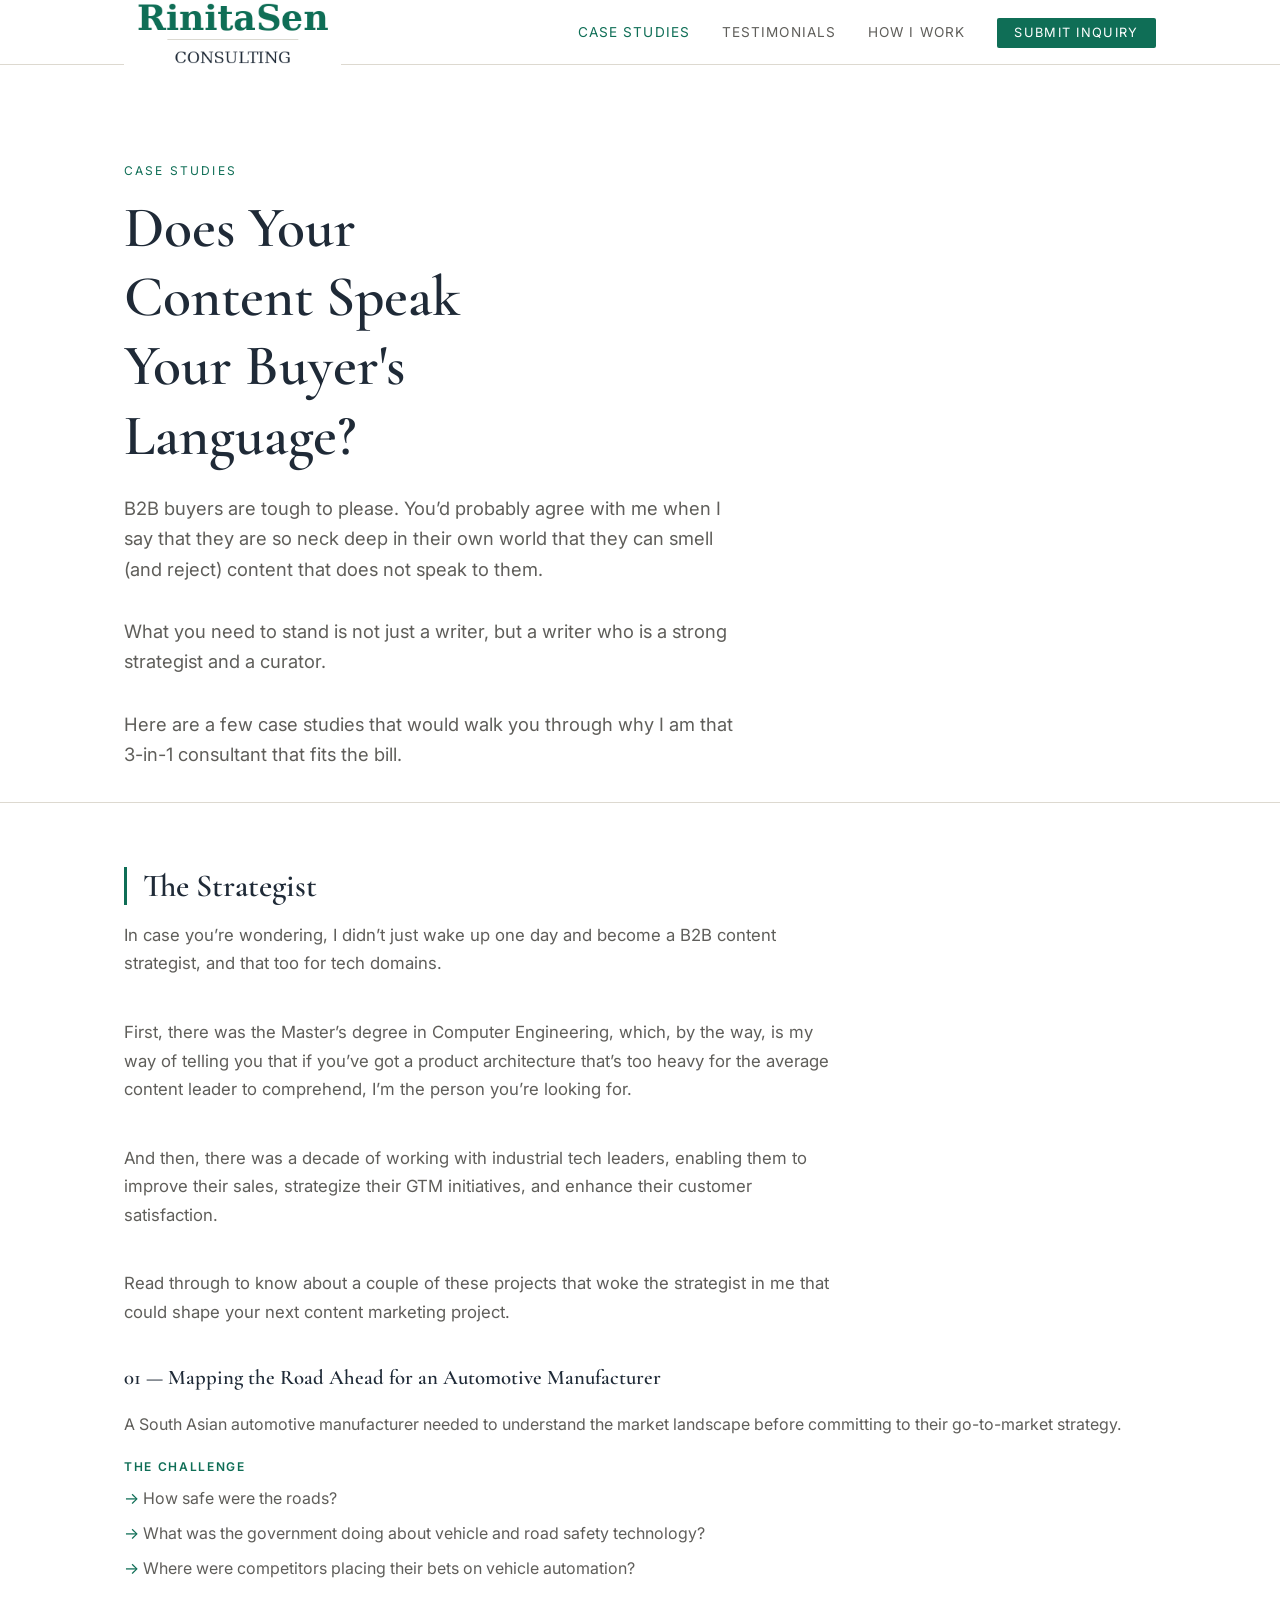
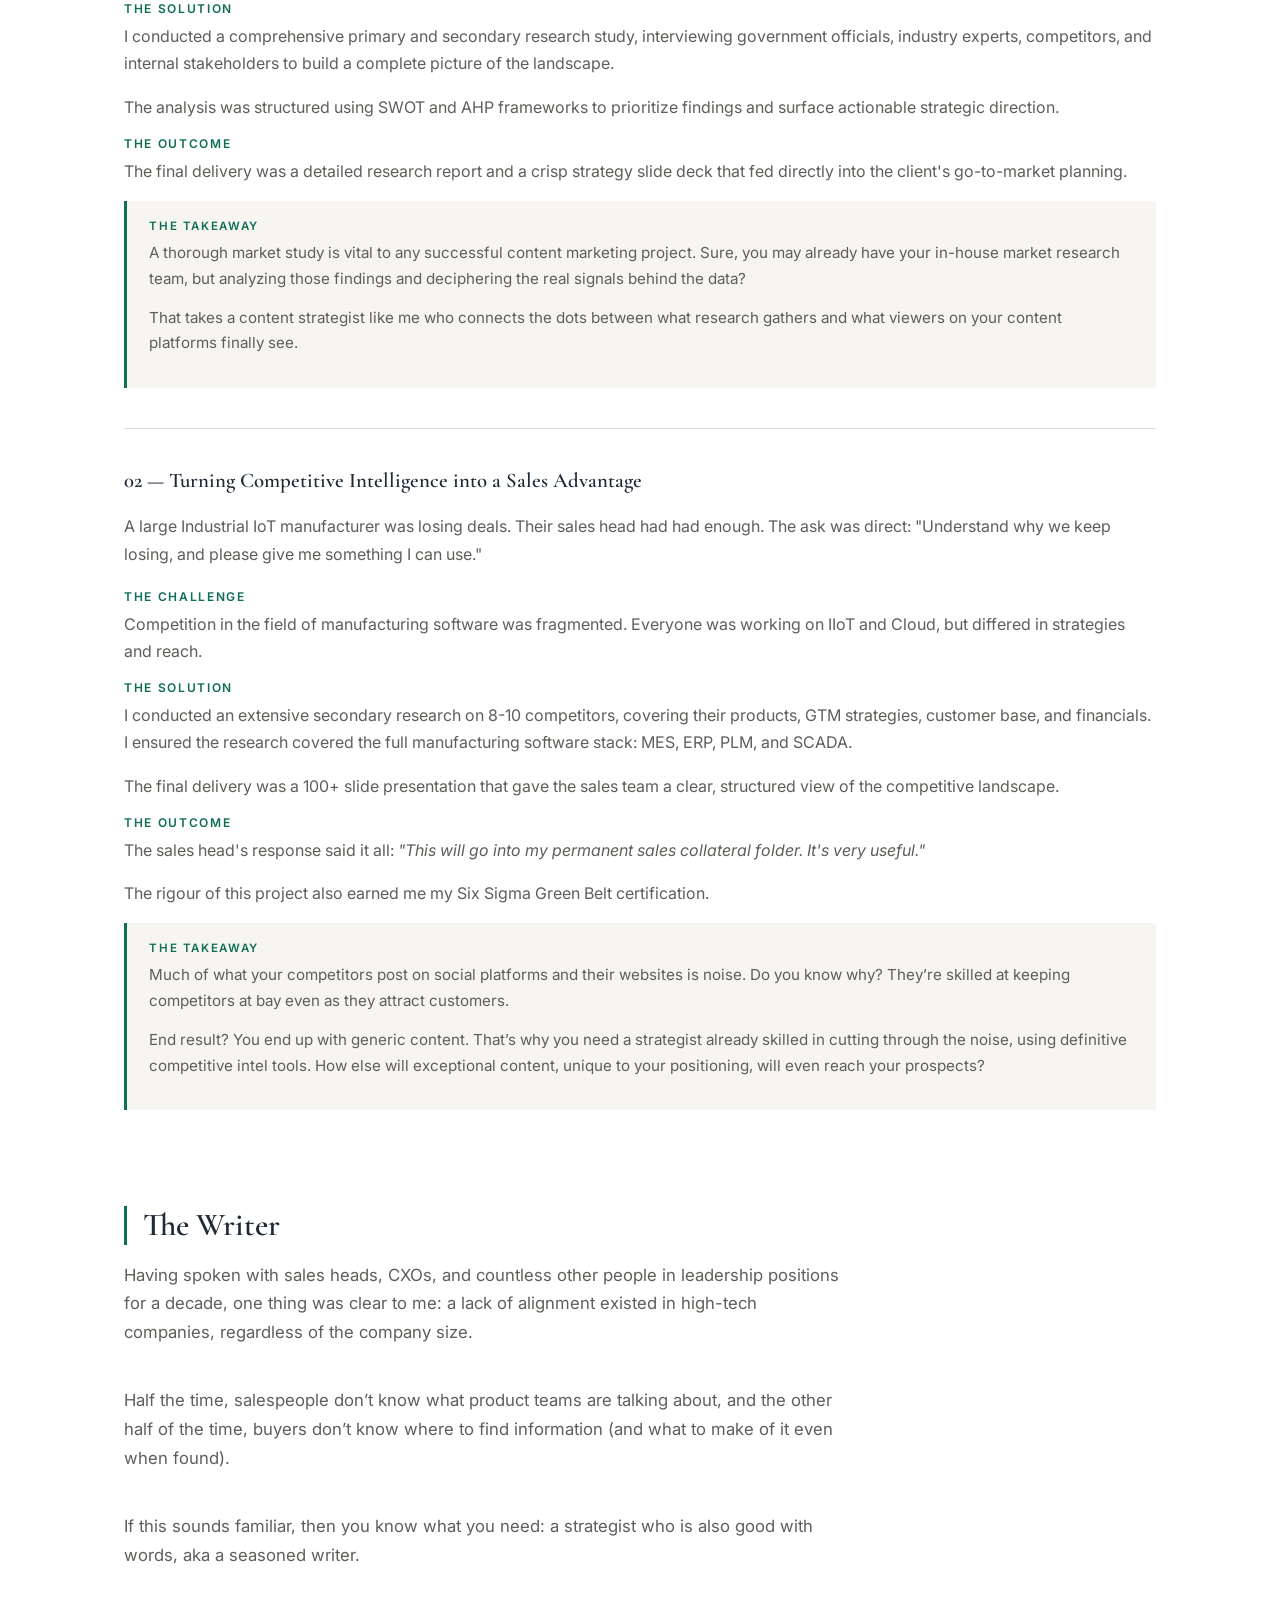
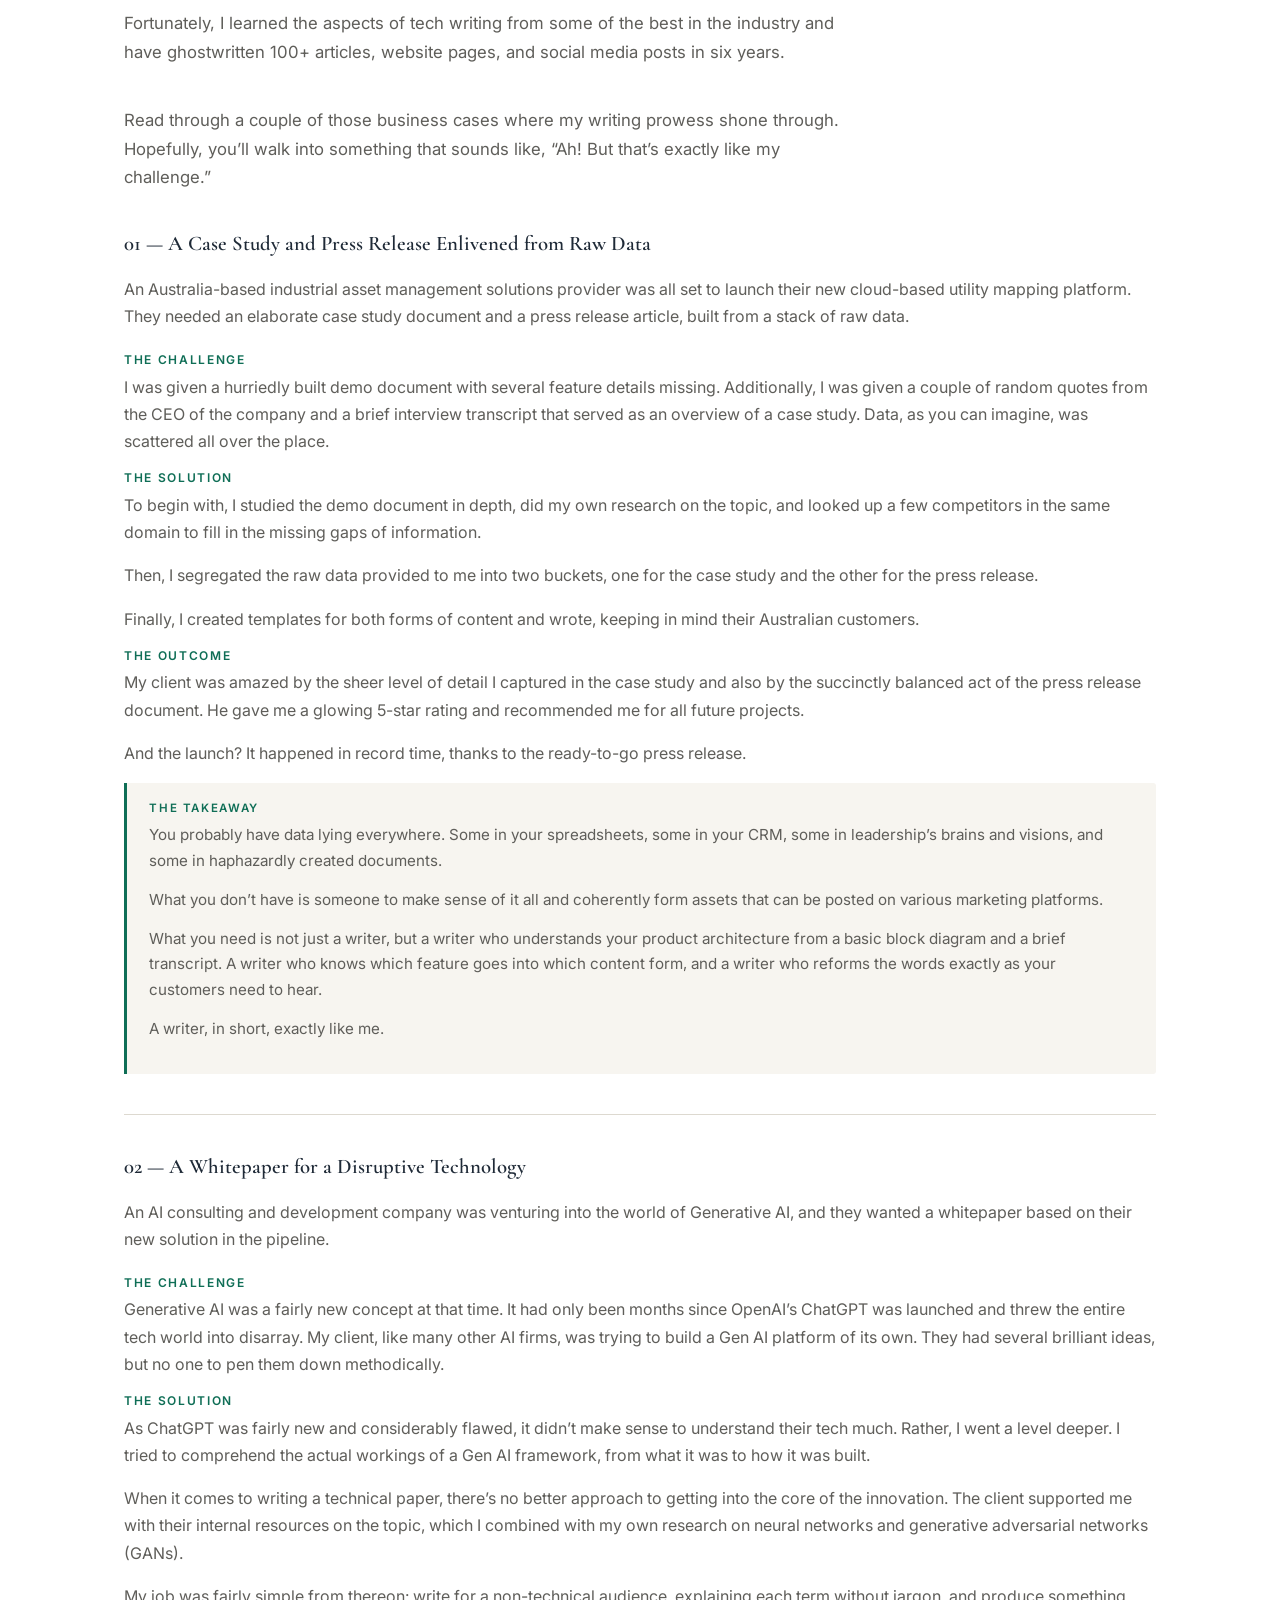
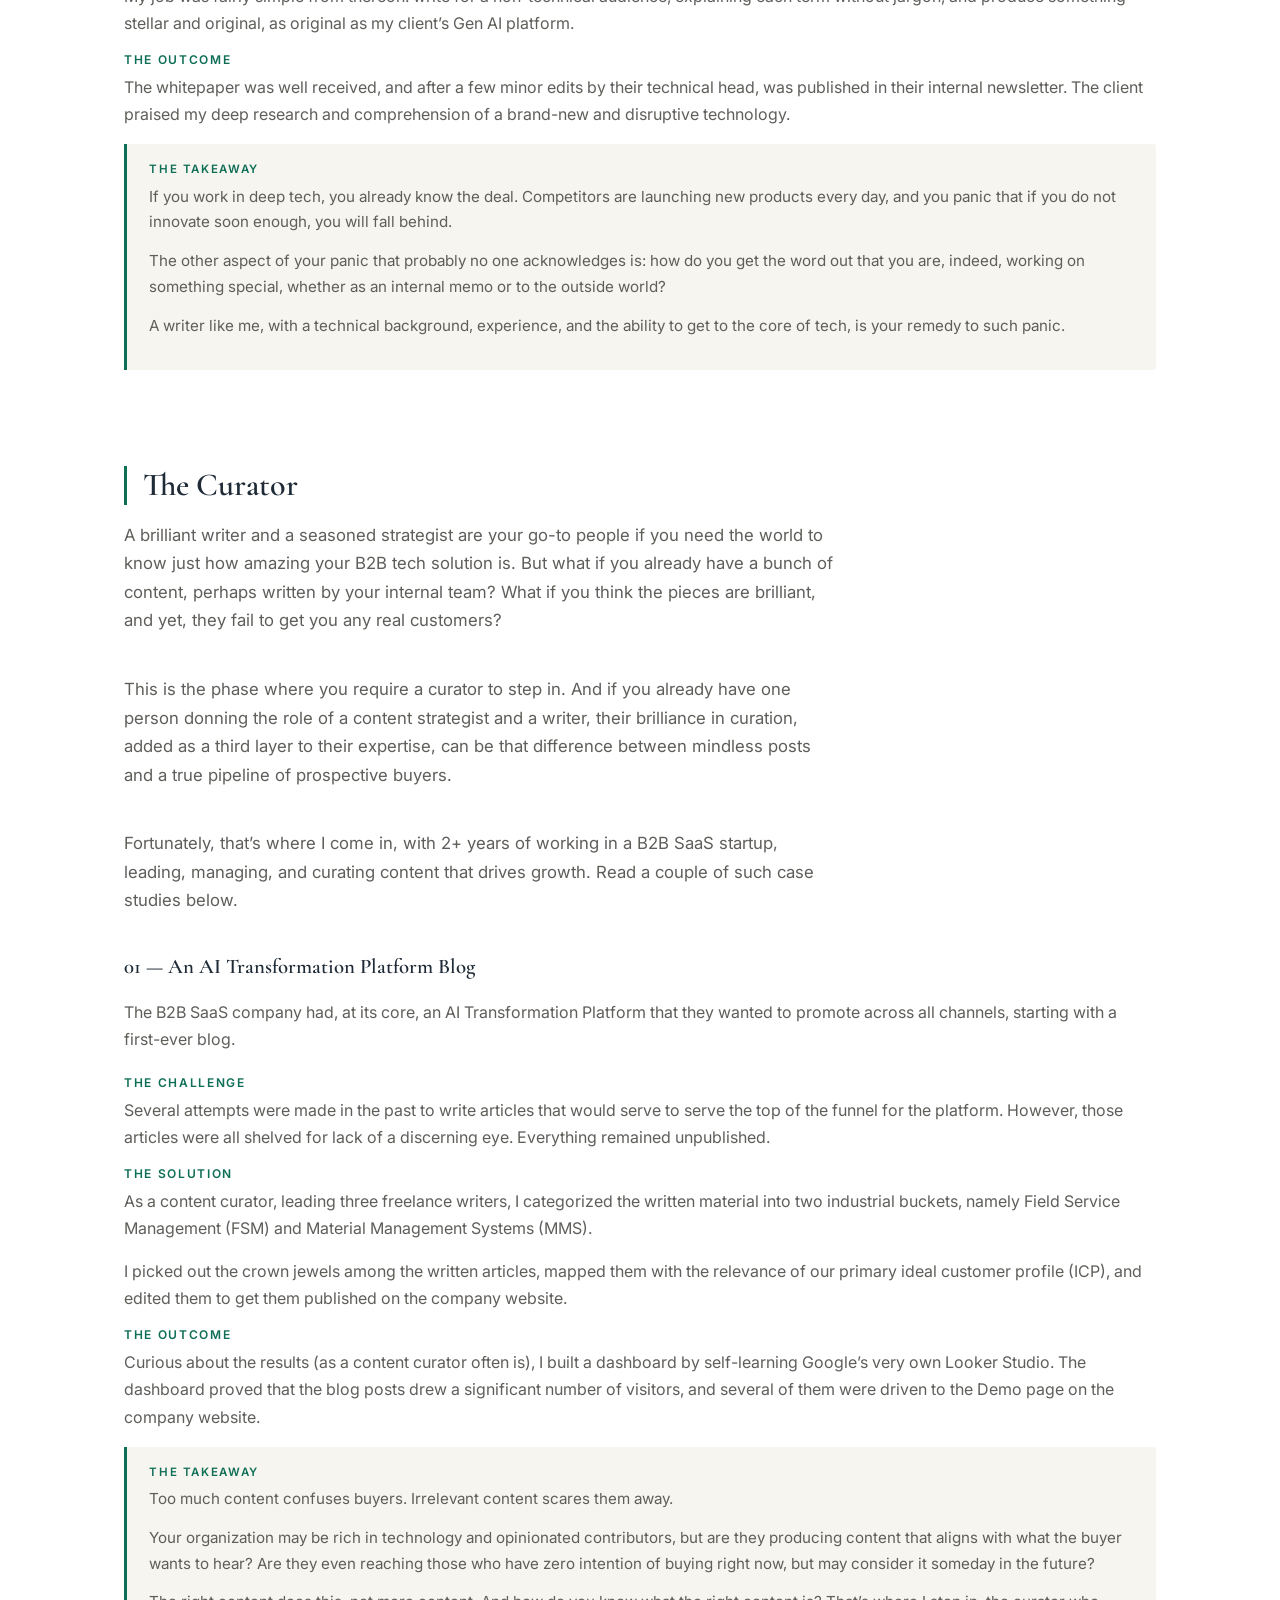
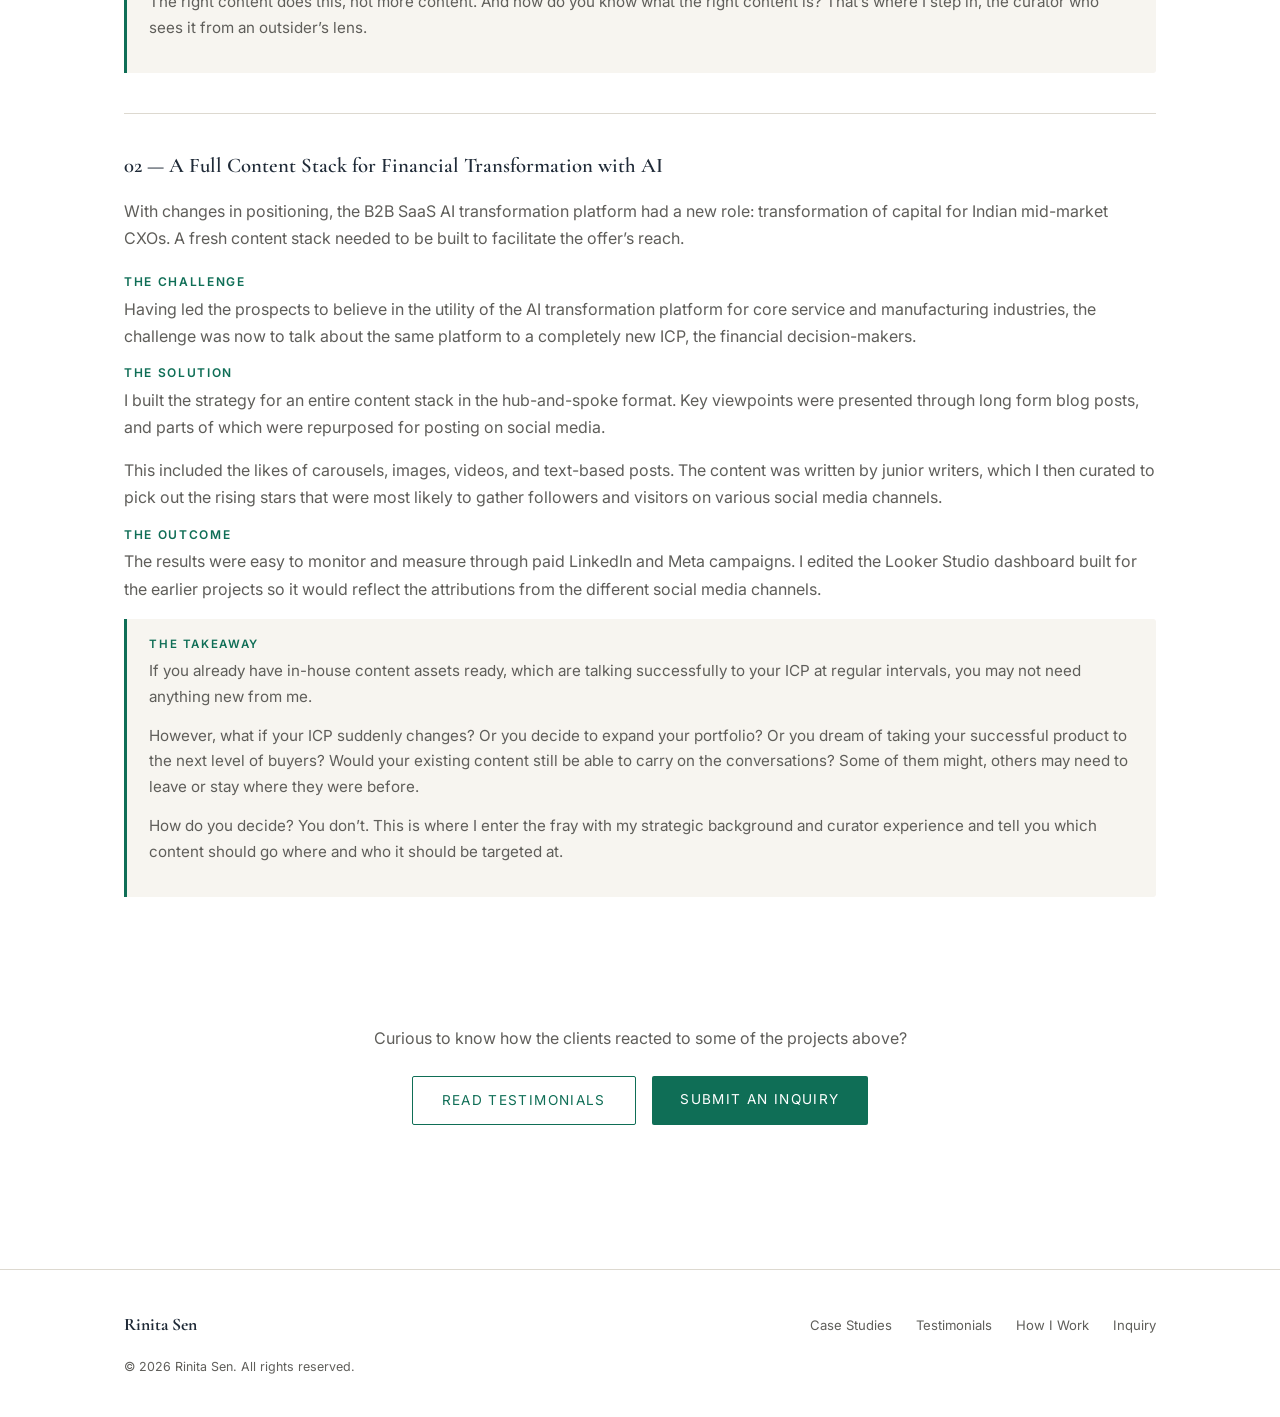
==== commit d6df334c: "Add files via upload" ====
--- a/case-studies.html
+++ b/case-studies.html
@@ -15,7 +15,7 @@
 
 <nav>
   <div class="nav-inner">
-    <a href="index.html" class="nav-logo"><img src="rs_logo.png" alt="RinitaSen Consulting" style="height:80px;" /></a>
+    <a href="index.html" class="nav-logo"><img src="rs_logo.png" alt="RinitaSen Consulting" style="height:100px;" /></a>
     <button class="nav-toggle" aria-label="Menu" onclick="document.querySelector('.nav-links').classList.toggle('open')">
       <span></span><span></span><span></span>
     </button>
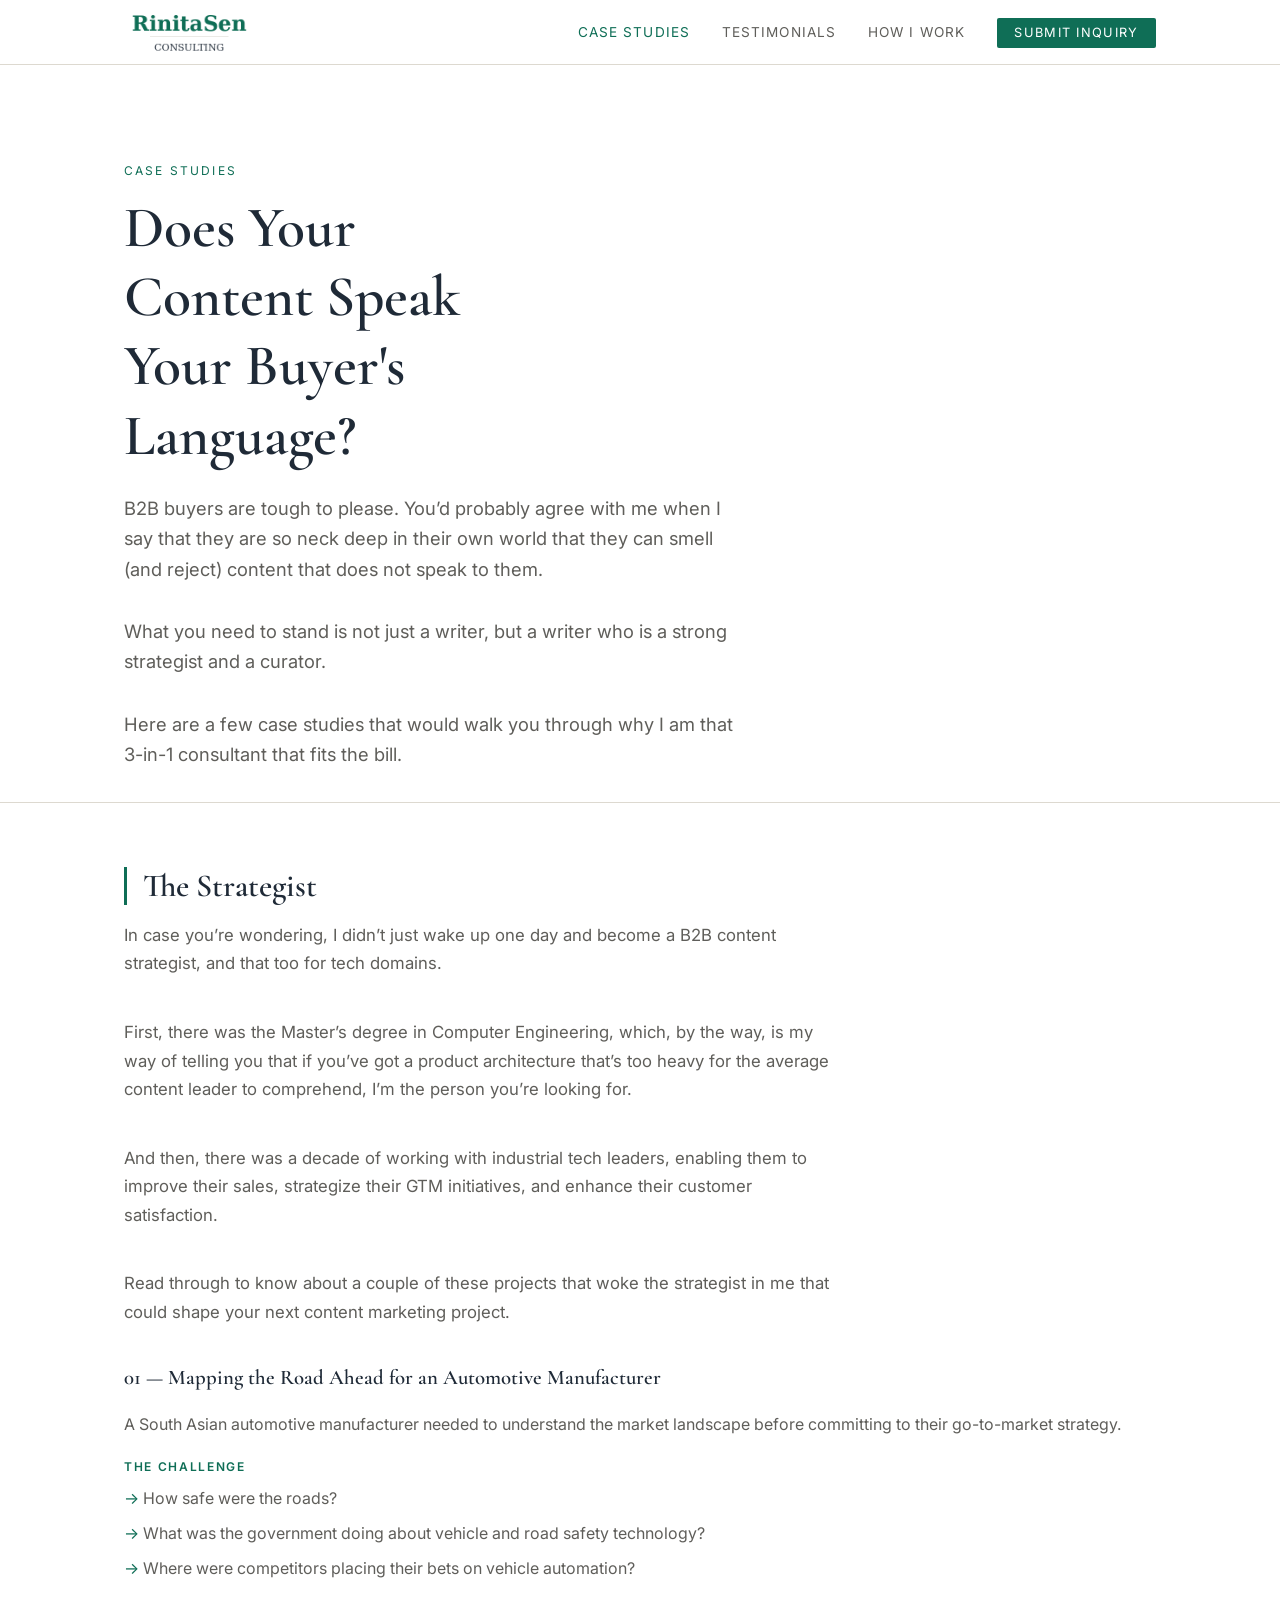
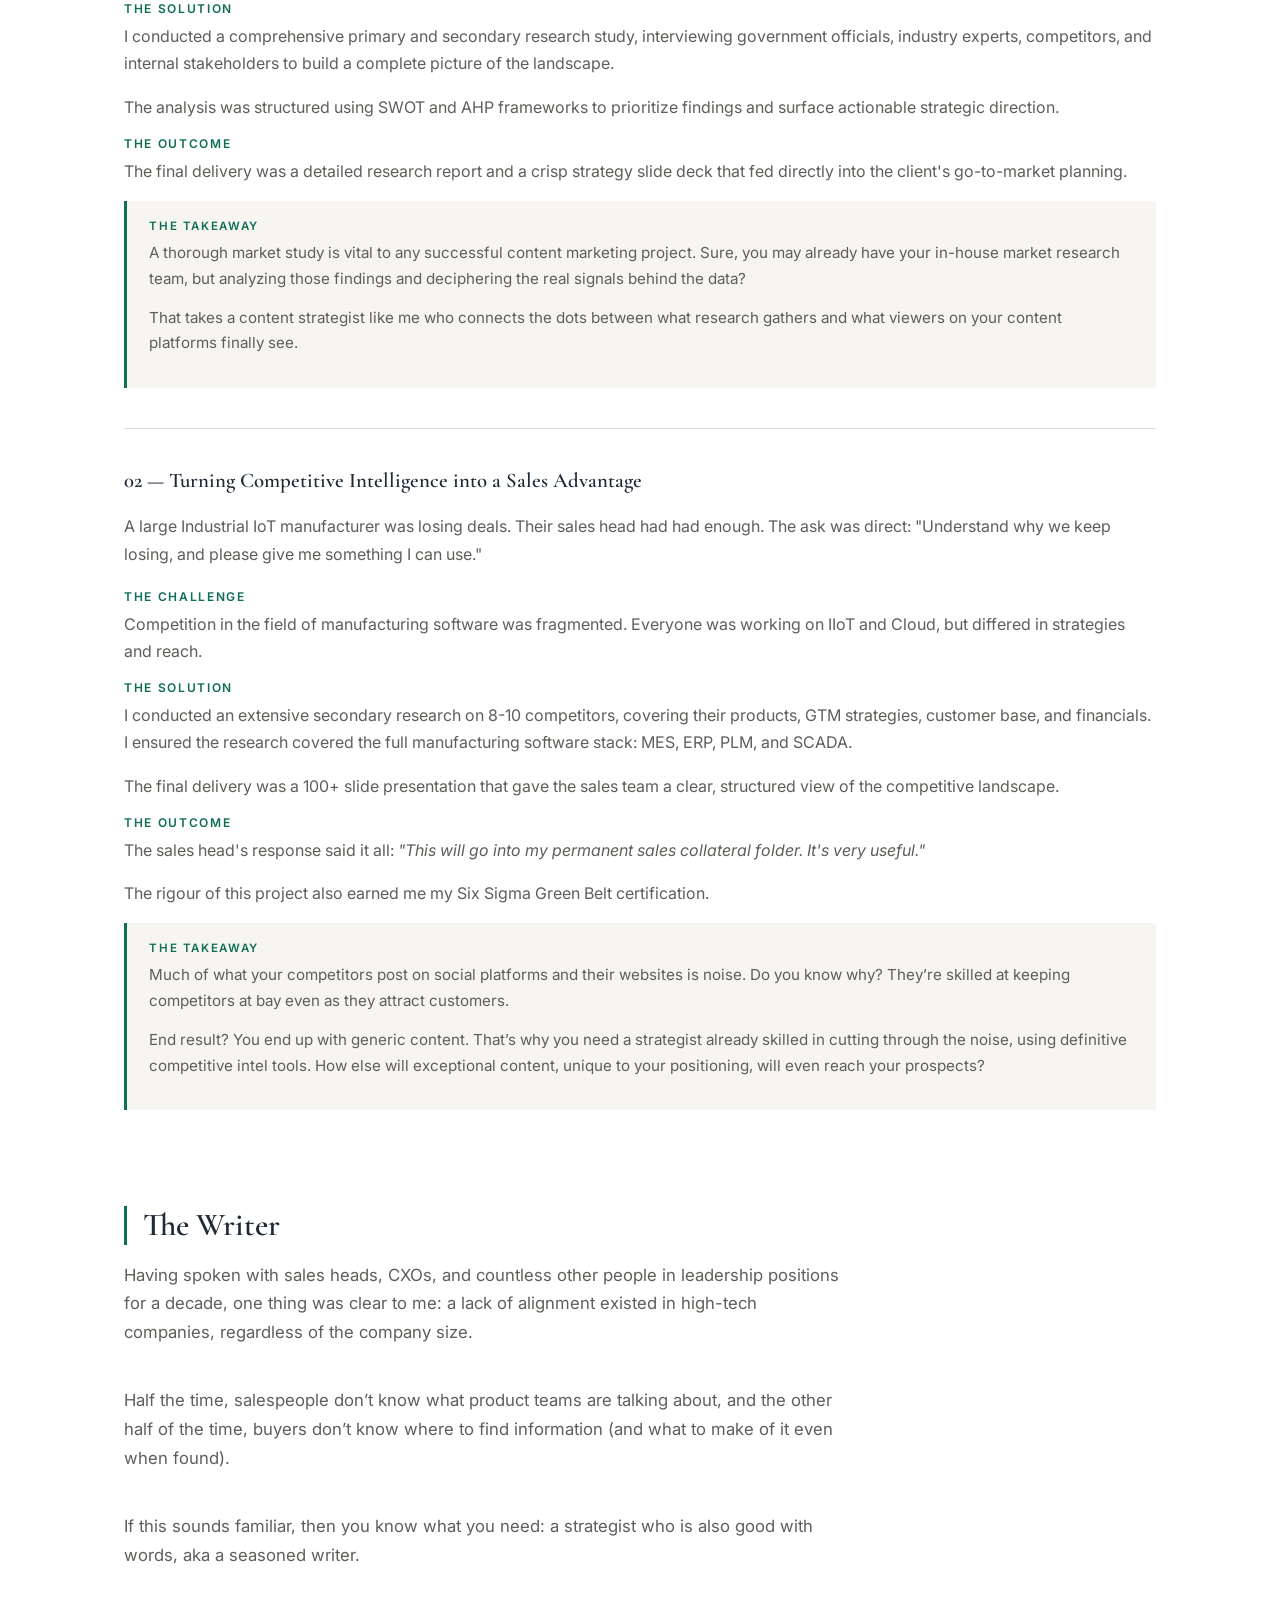
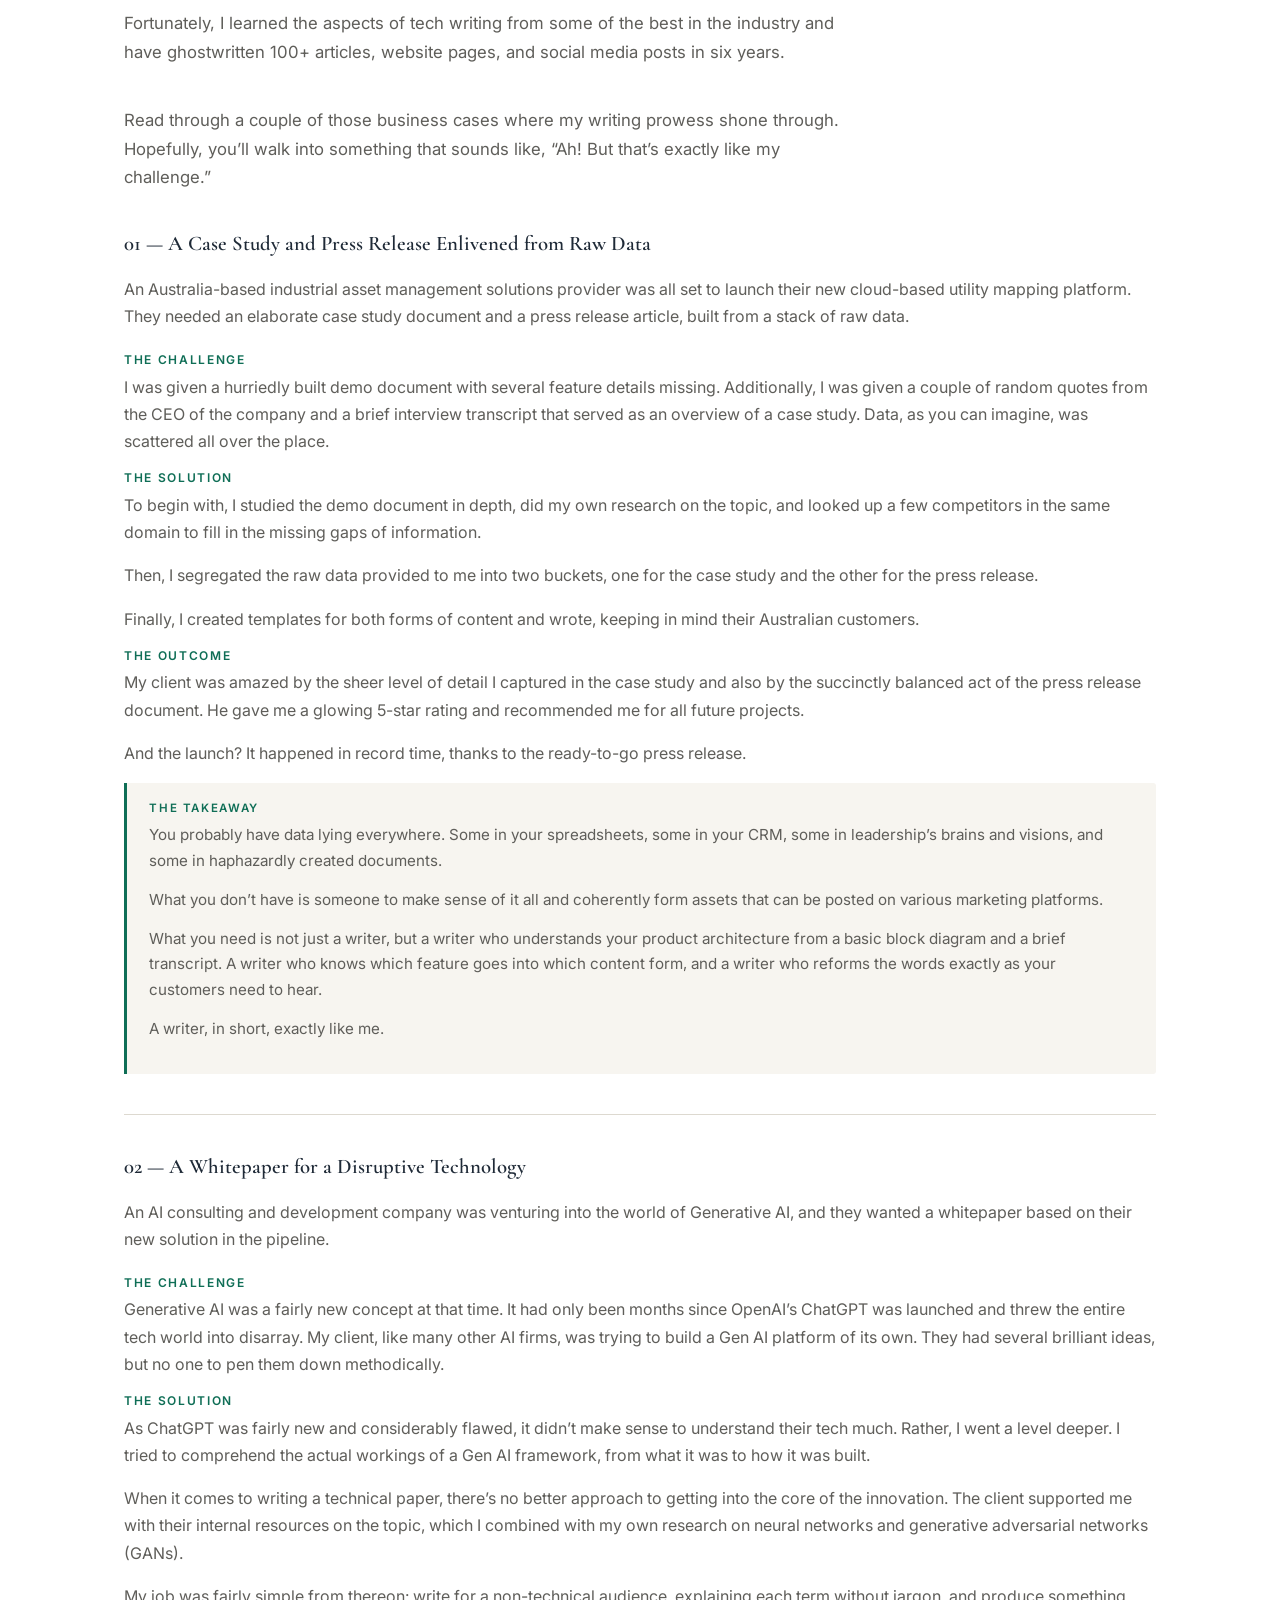
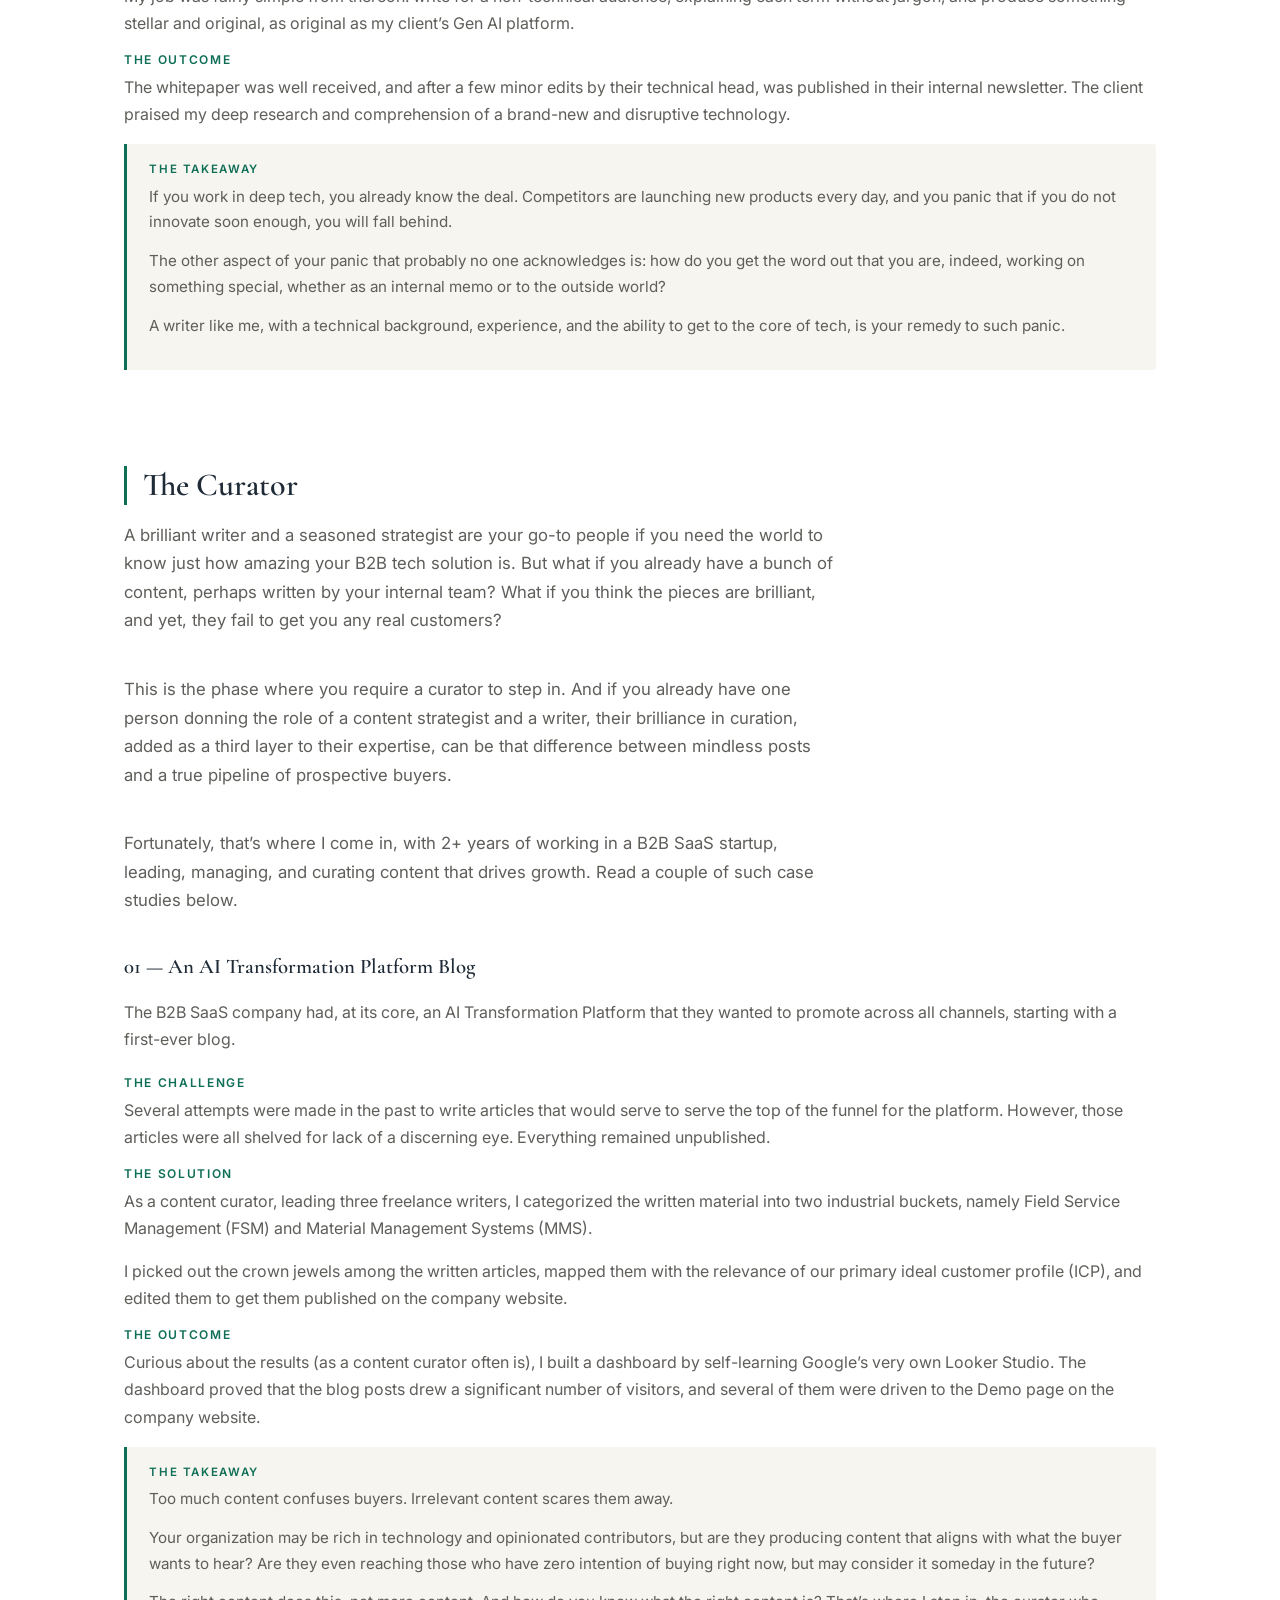
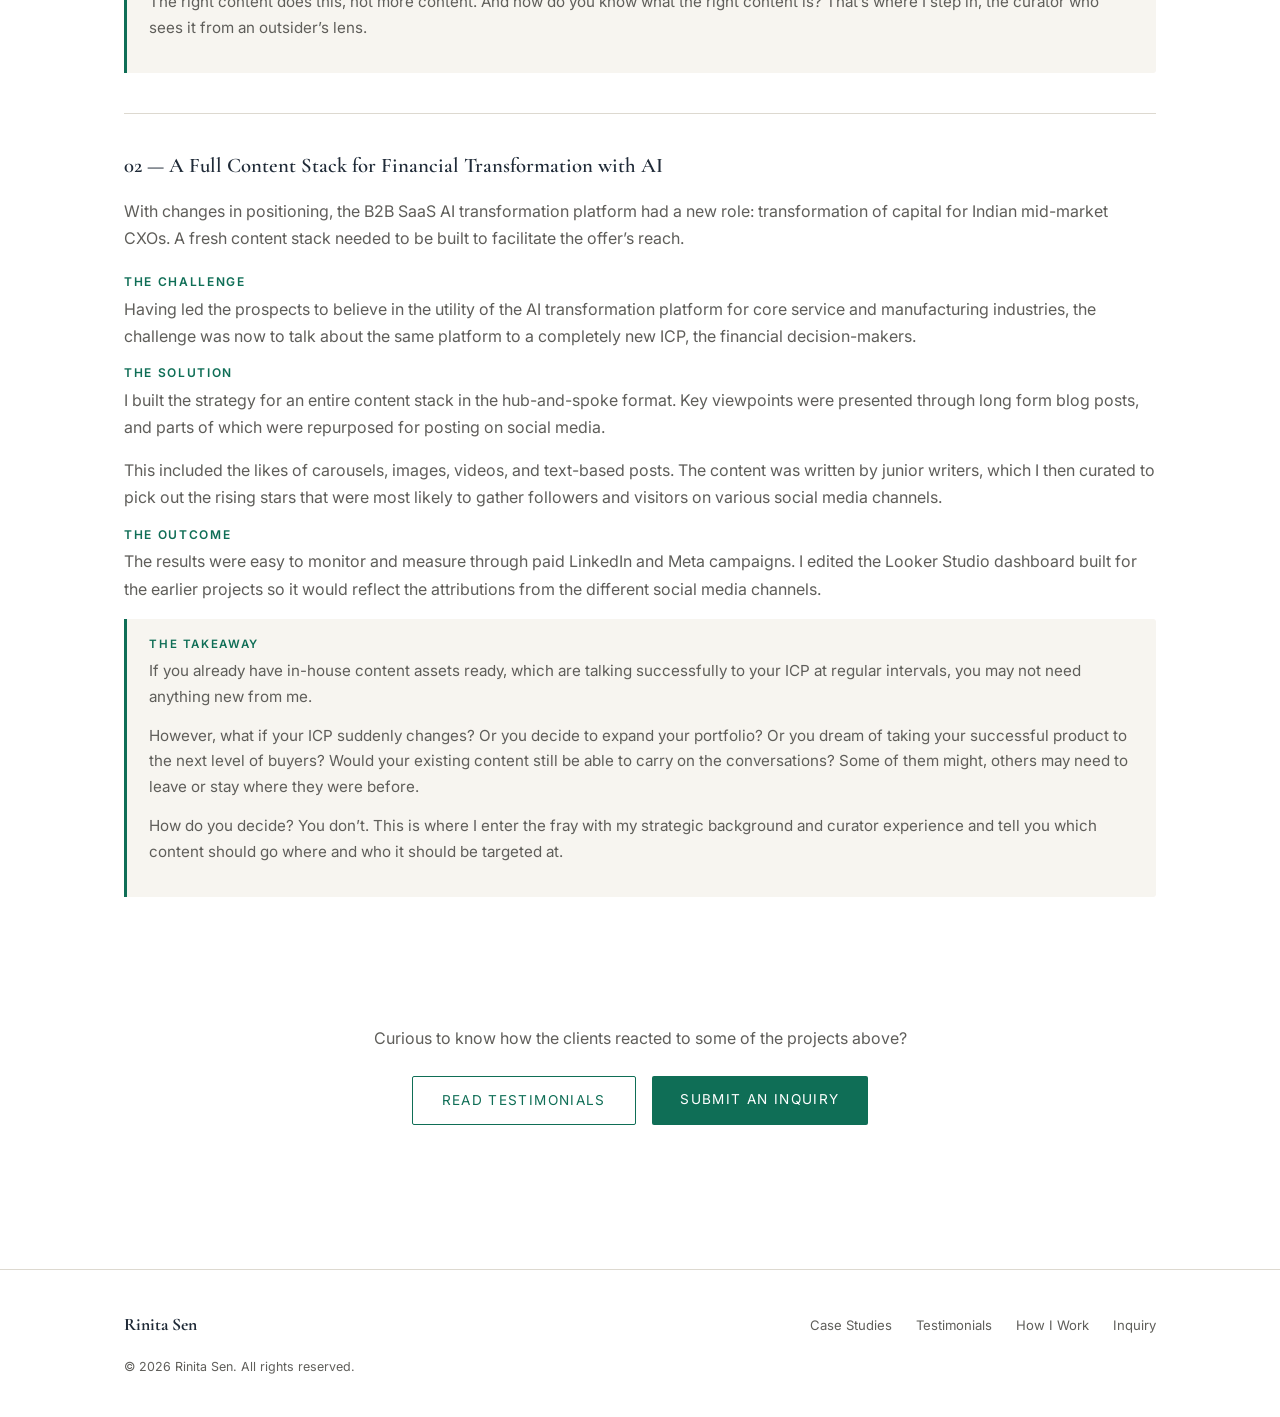
==== commit 7ce14358: "Add files via upload" ====
--- a/case-studies.html
+++ b/case-studies.html
@@ -15,7 +15,7 @@
 
 <nav>
   <div class="nav-inner">
-    <a href="index.html" class="nav-logo"><img src="rs_logo.png" alt="RinitaSen Consulting" style="height:100px;" /></a>
+    <a href="index.html" class="nav-logo"><img src="rs_logo.png" alt="RinitaSen Consulting" style="height:60px;" /></a>
     <button class="nav-toggle" aria-label="Menu" onclick="document.querySelector('.nav-links').classList.toggle('open')">
       <span></span><span></span><span></span>
     </button>
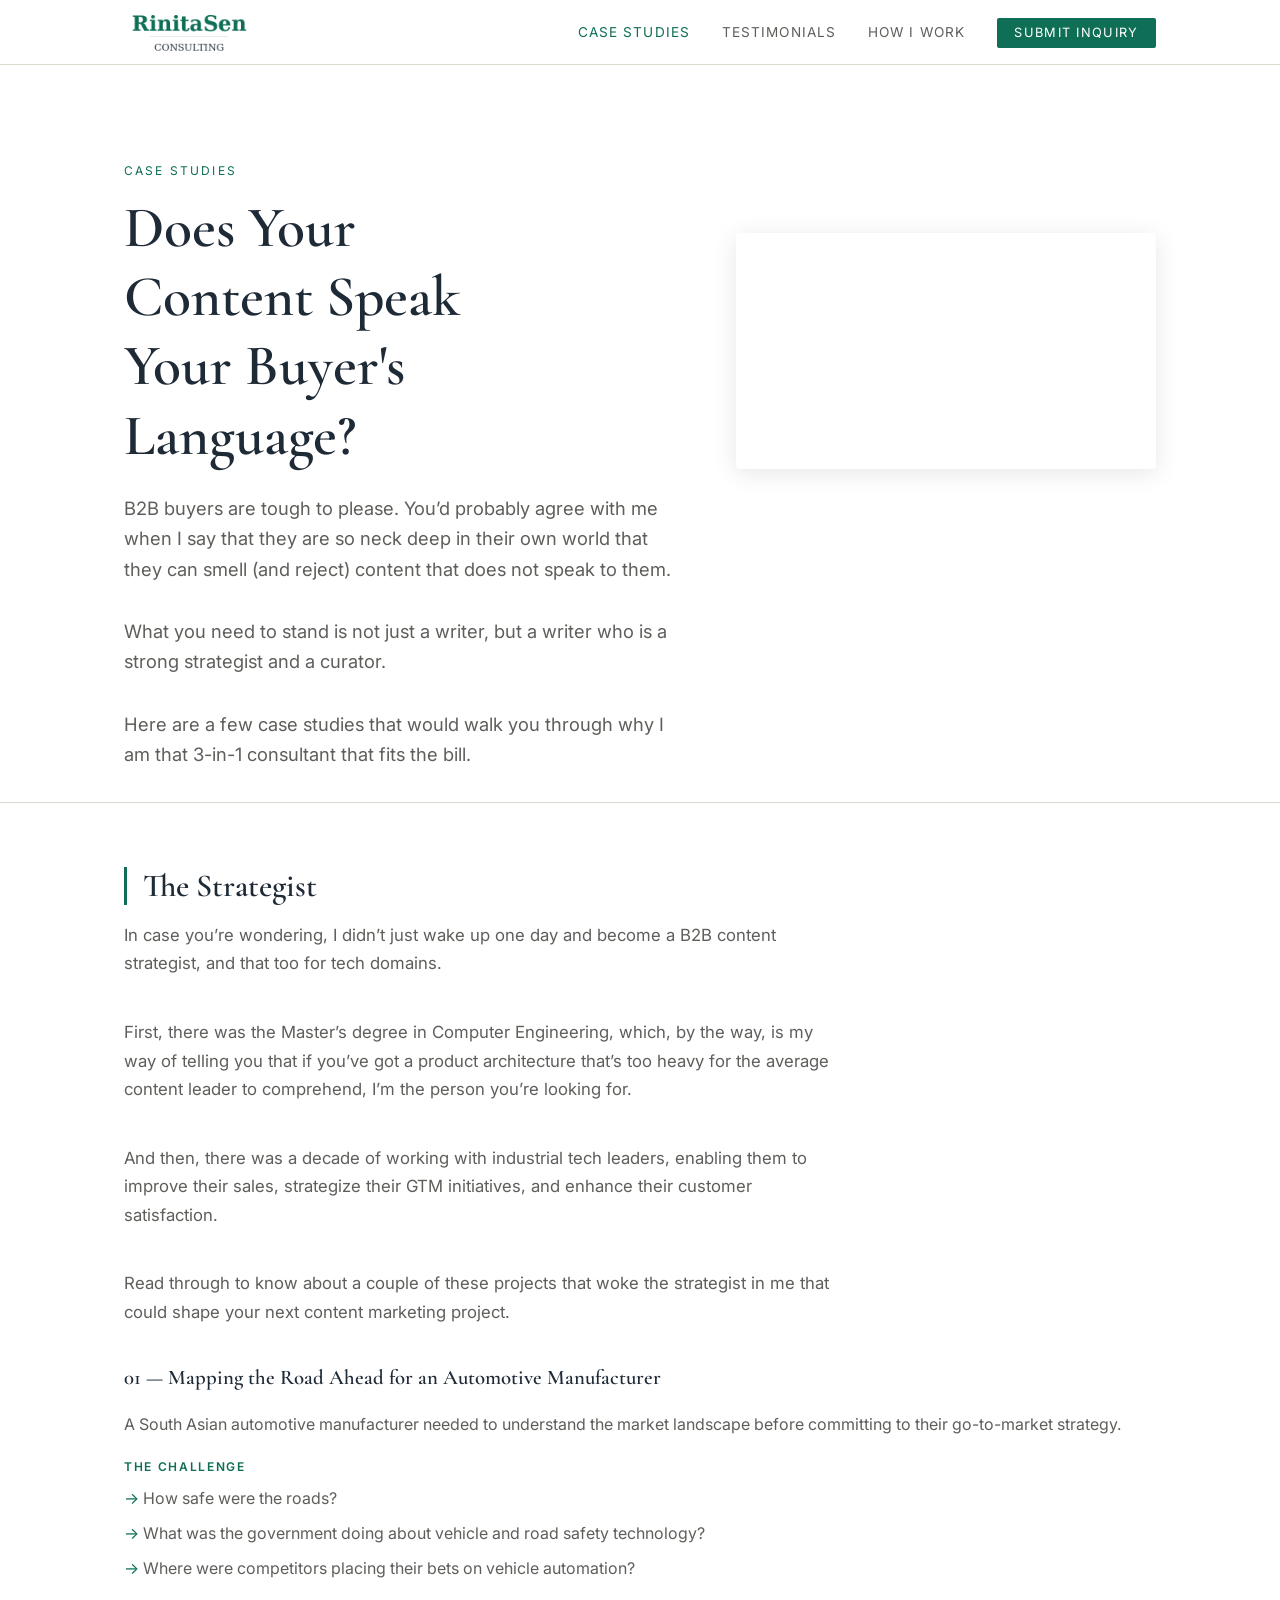
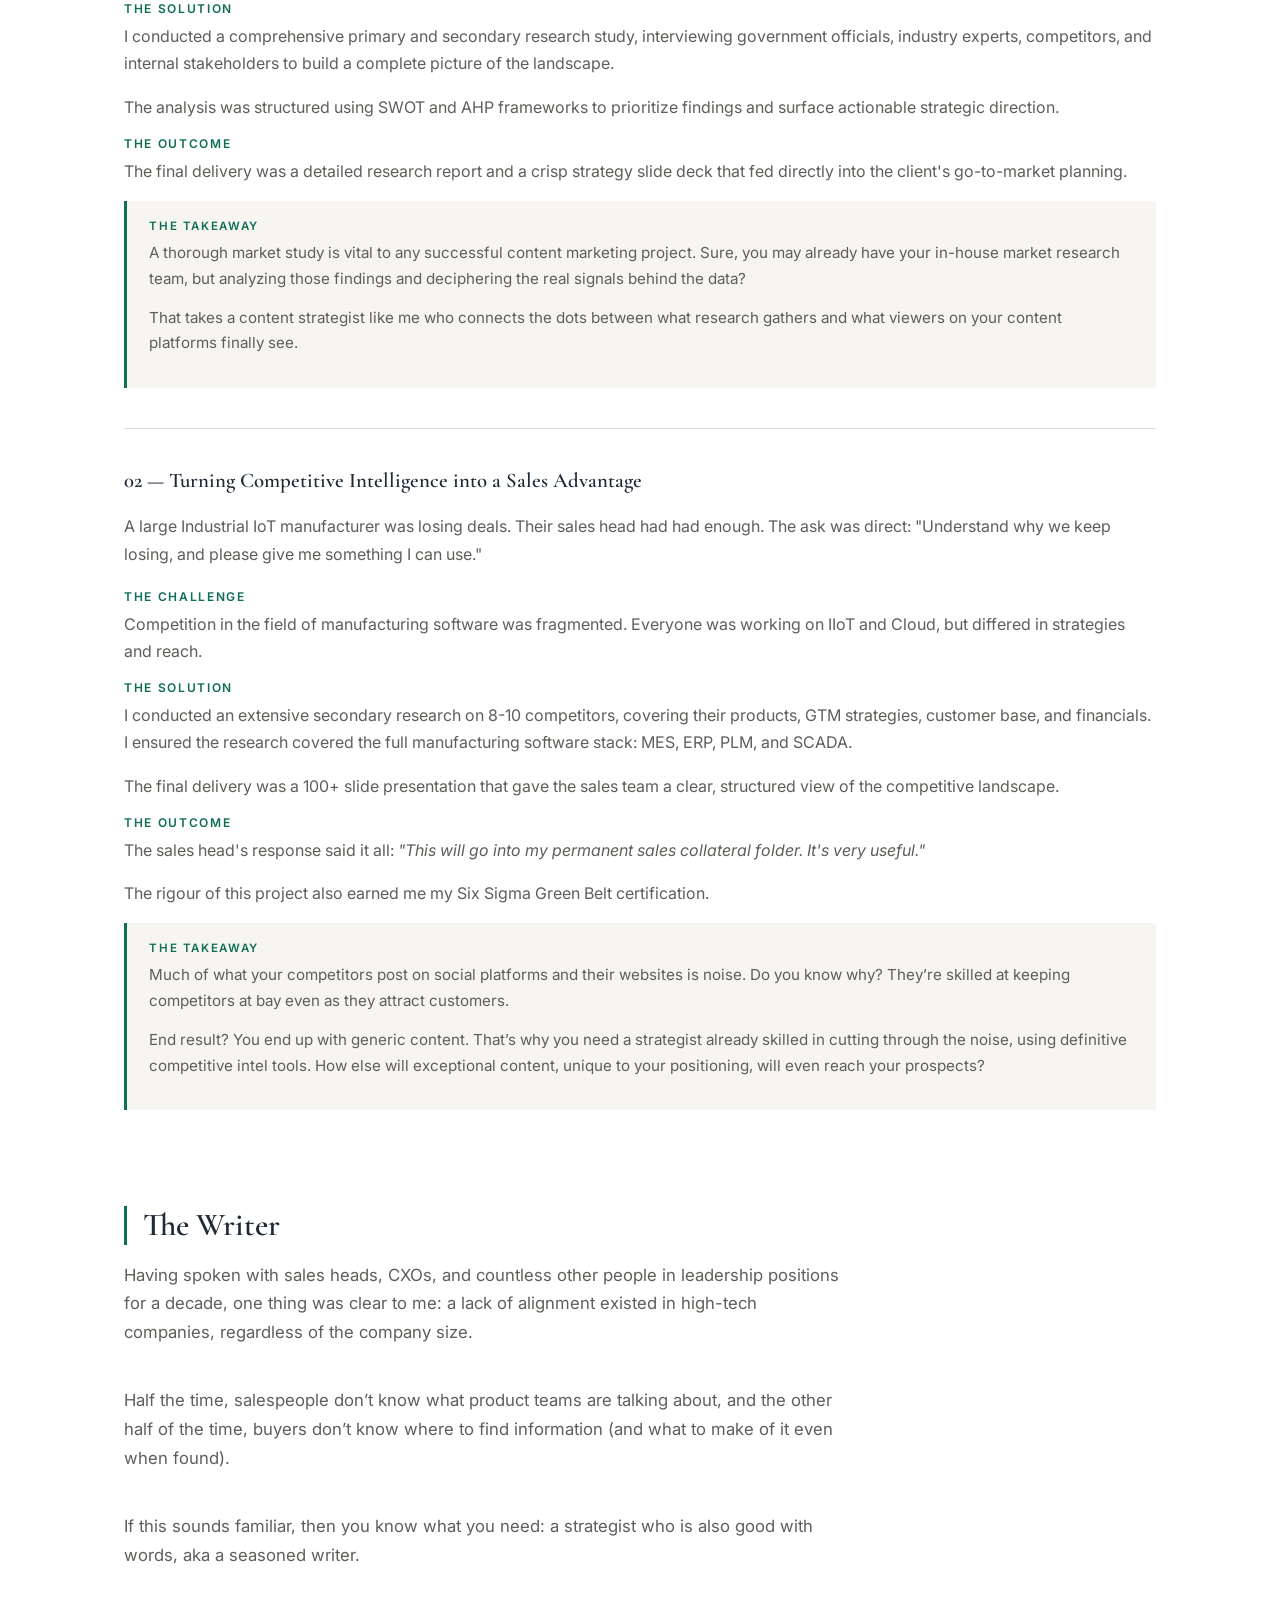
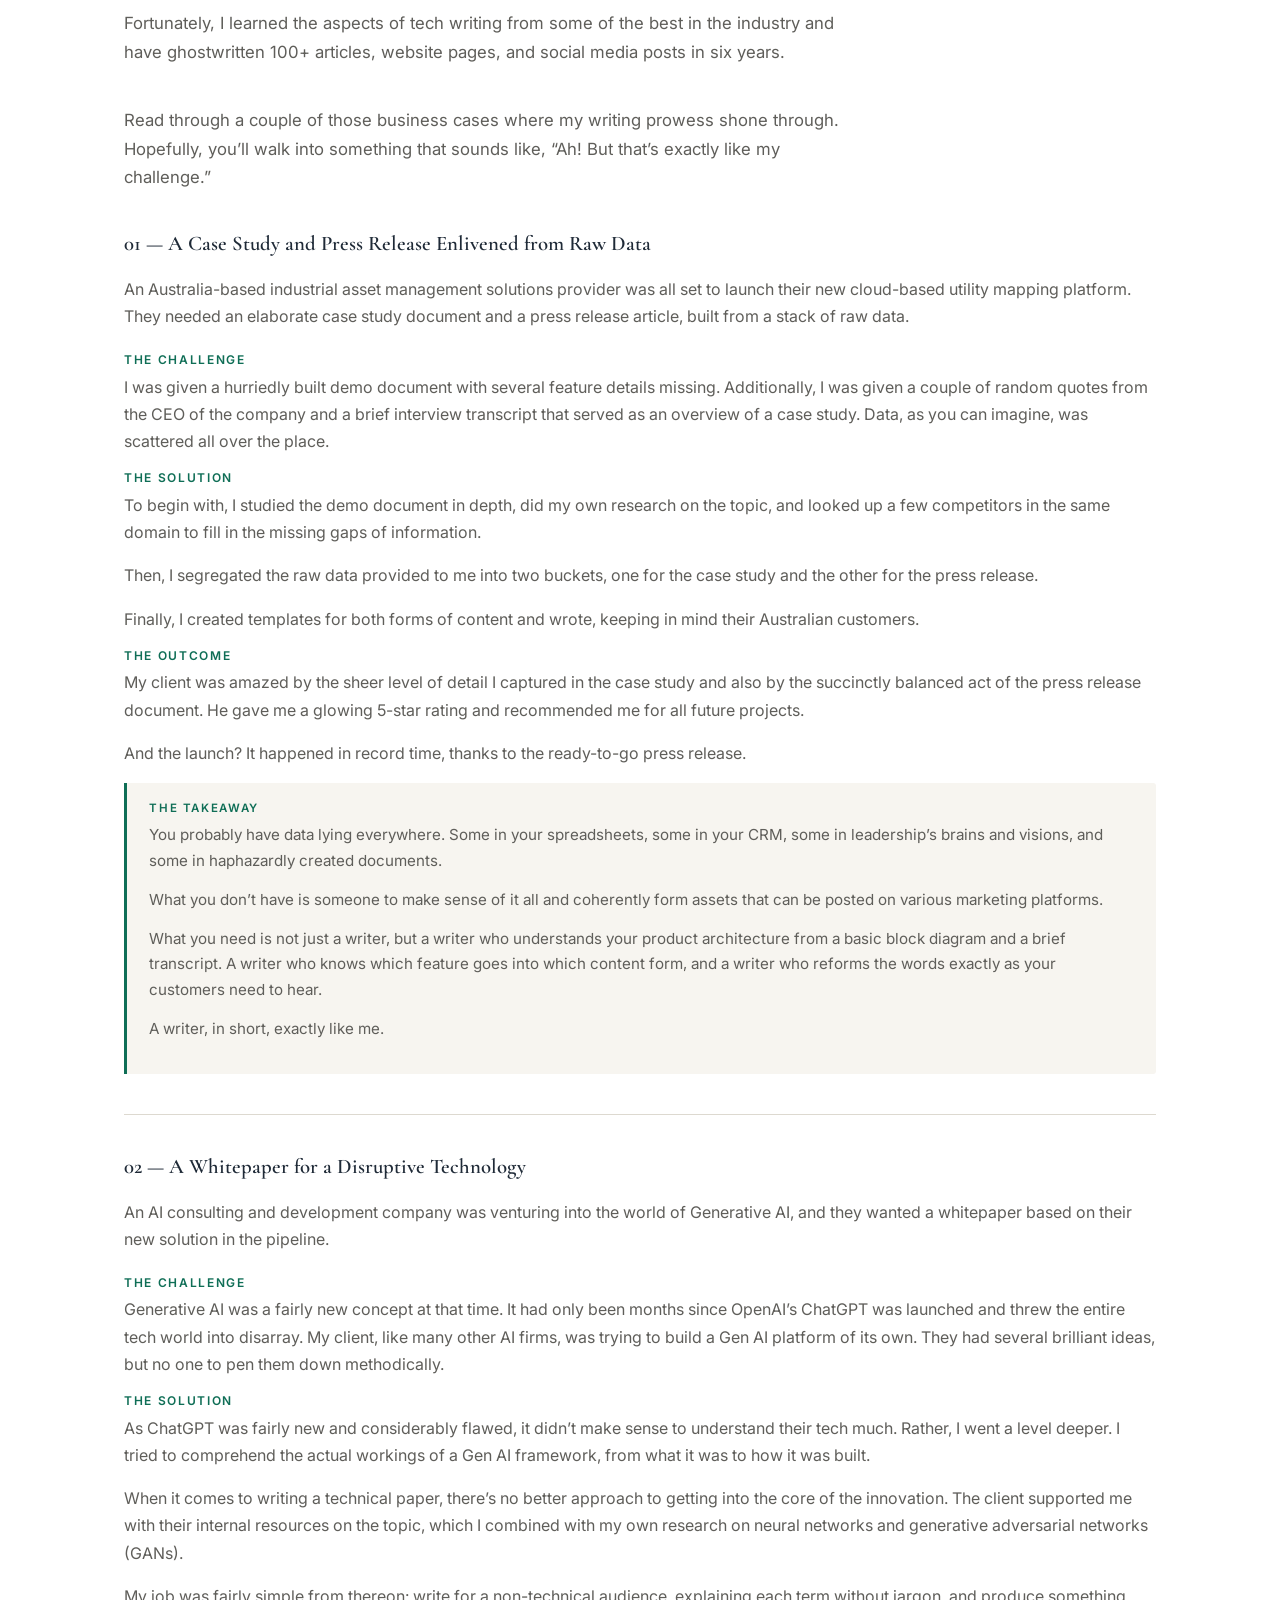
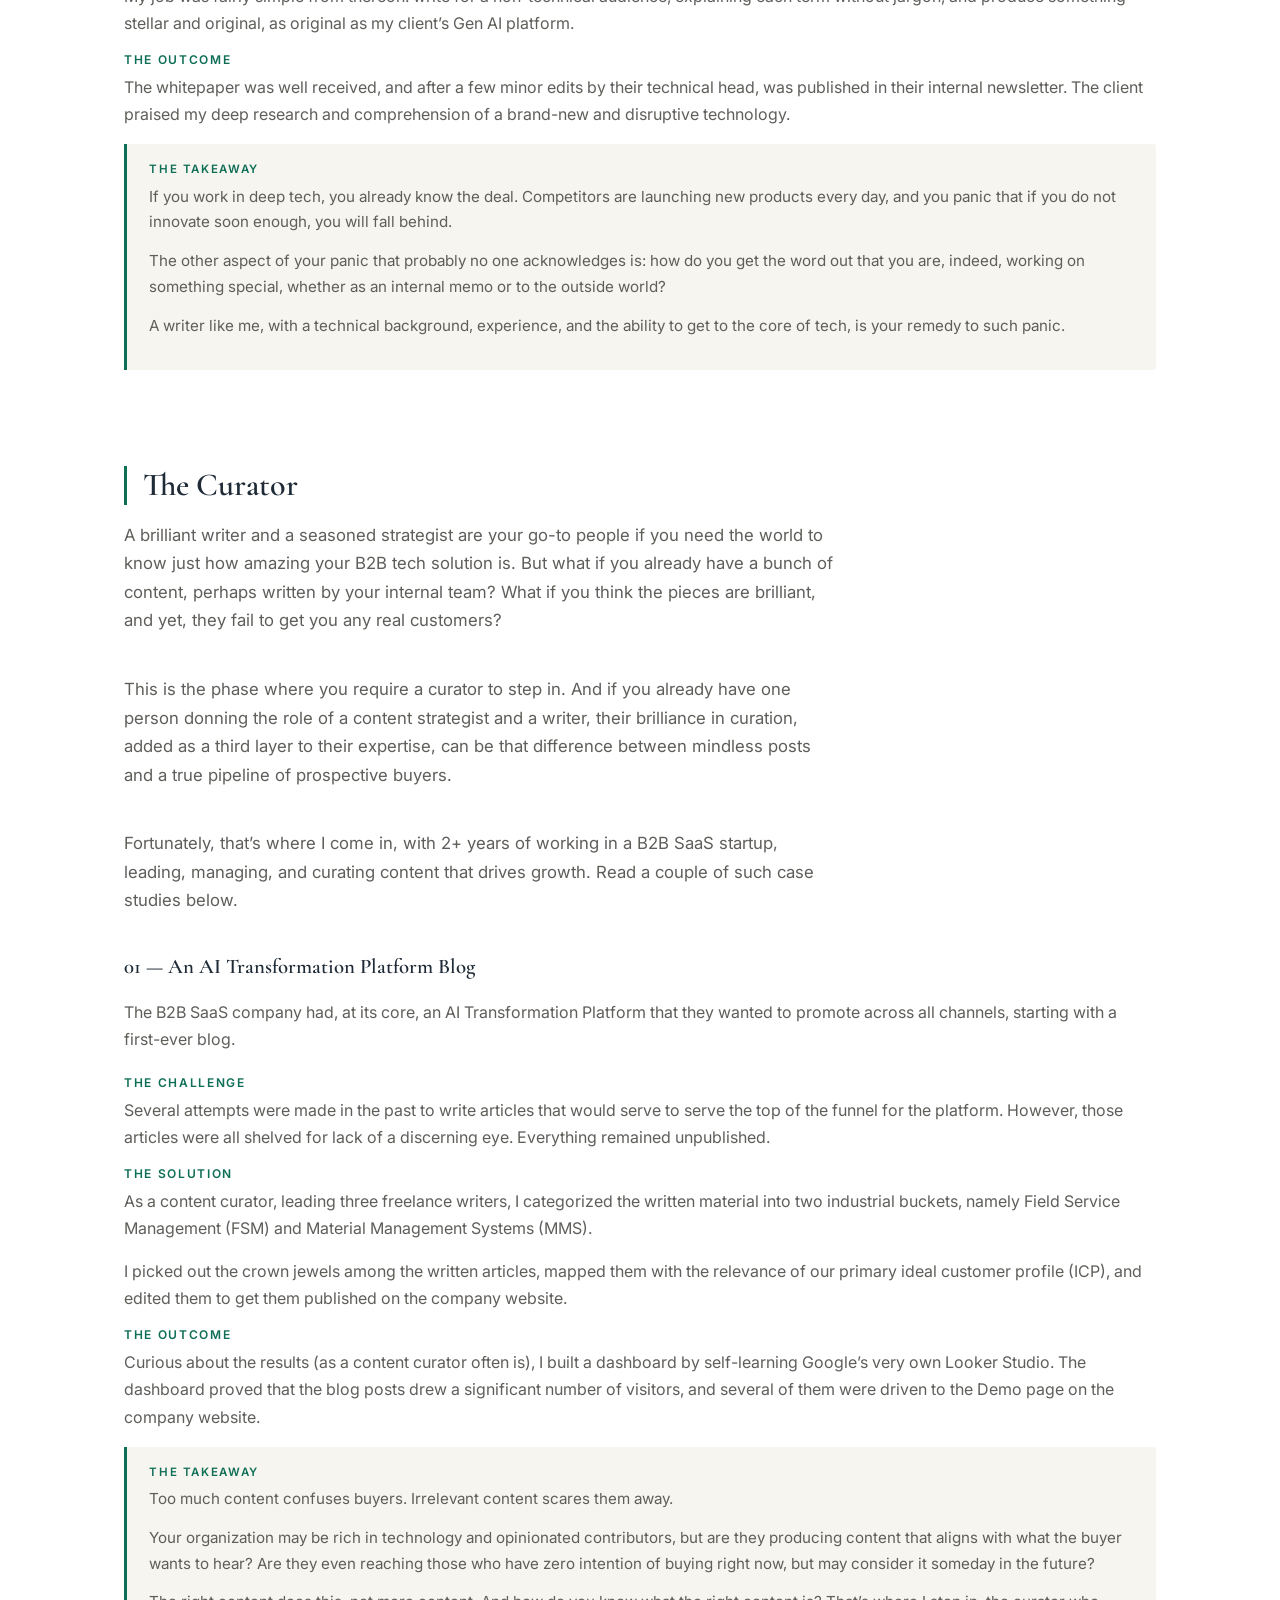
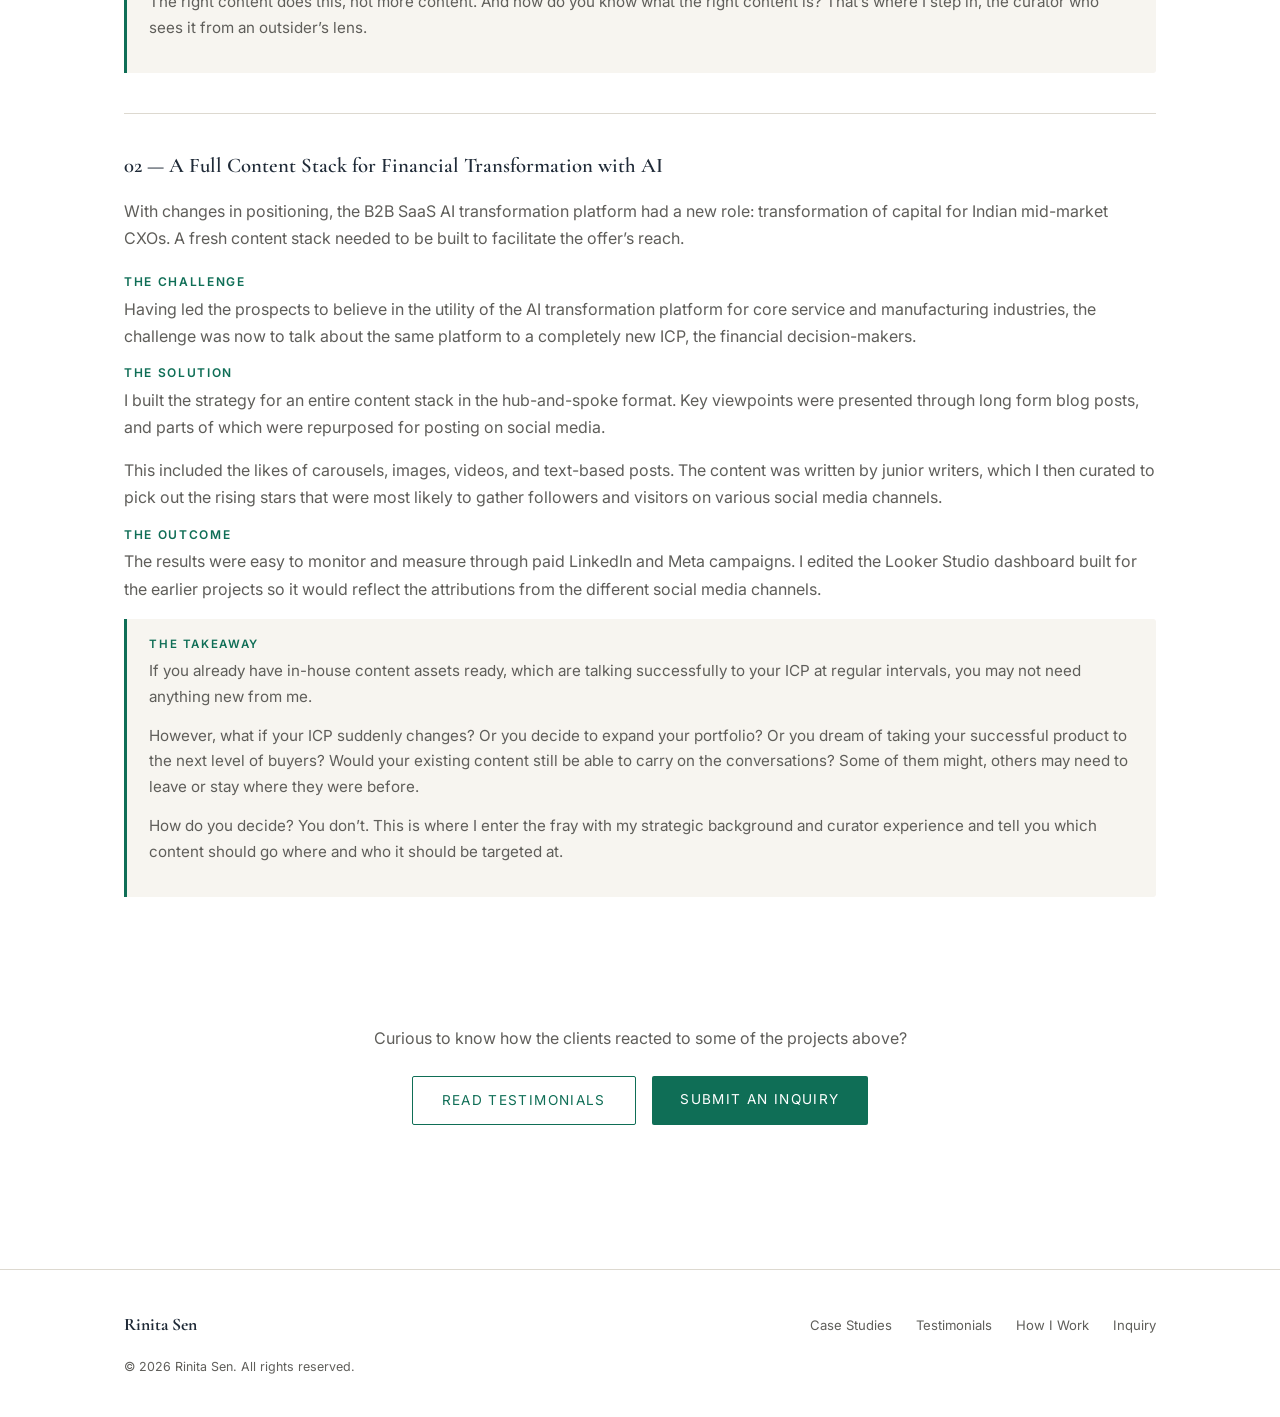
==== commit cf9cc678: "Add files via upload" ====
--- a/case-studies.html
+++ b/case-studies.html
@@ -9,7 +9,7 @@
   <link rel="preconnect" href="https://fonts.gstatic.com" crossorigin />
   <link href="https://fonts.googleapis.com/css2?family=Cormorant+Garamond:wght@400;600;700&family=Inter:wght@400;500;600&display=swap" rel="stylesheet" />
   <link rel="stylesheet" href="style.css" />
-  <link rel="icon" type="image/x-icon" href="favicon.ico">
+  <link rel="icon" type="image/x-icon" href="/favicon.ico">
 </head>
 <body>
 
@@ -31,6 +31,8 @@
 <main>
   <section class="hero" style="padding-bottom:2rem;">
     <div class="wrap">
+     <div class="hero-grid">
+        <div class="hero-text">
       <span class="section-label">Case Studies</span>
       <h1>Does Your Content Speak Your Buyer's Language?</h1>
       <p class="hero-sub">B2B buyers are tough to please. You’d probably agree with me when I say that they are so neck deep in their own world that they can smell (and reject) content that does not speak to them.</p>
@@ -38,6 +40,13 @@
 <p class="hero-sub">What you need to stand is not just a writer, but a writer who is a strong strategist and a curator.</p>
 
 <p class="hero-sub">Here are a few case studies that would walk you through why I am that 3-in-1 consultant that fits the bill.</p>
+</div>
+        <div class="hero-photo">
+          <div class="video-wrap" style="margin-top:4.5rem;">
+            <iframe width="100%" height="100%" src="https://www.youtube.com/embed/v8k5umU7GOo" title="Case Studies — Rinita Sen" frameborder="0" allow="accelerometer; autoplay; clipboard-write; encrypted-media; gyroscope; picture-in-picture" allowfullscreen></iframe>
+          </div>
+        </div>
+      </div>
     </div>
   </section>
 
